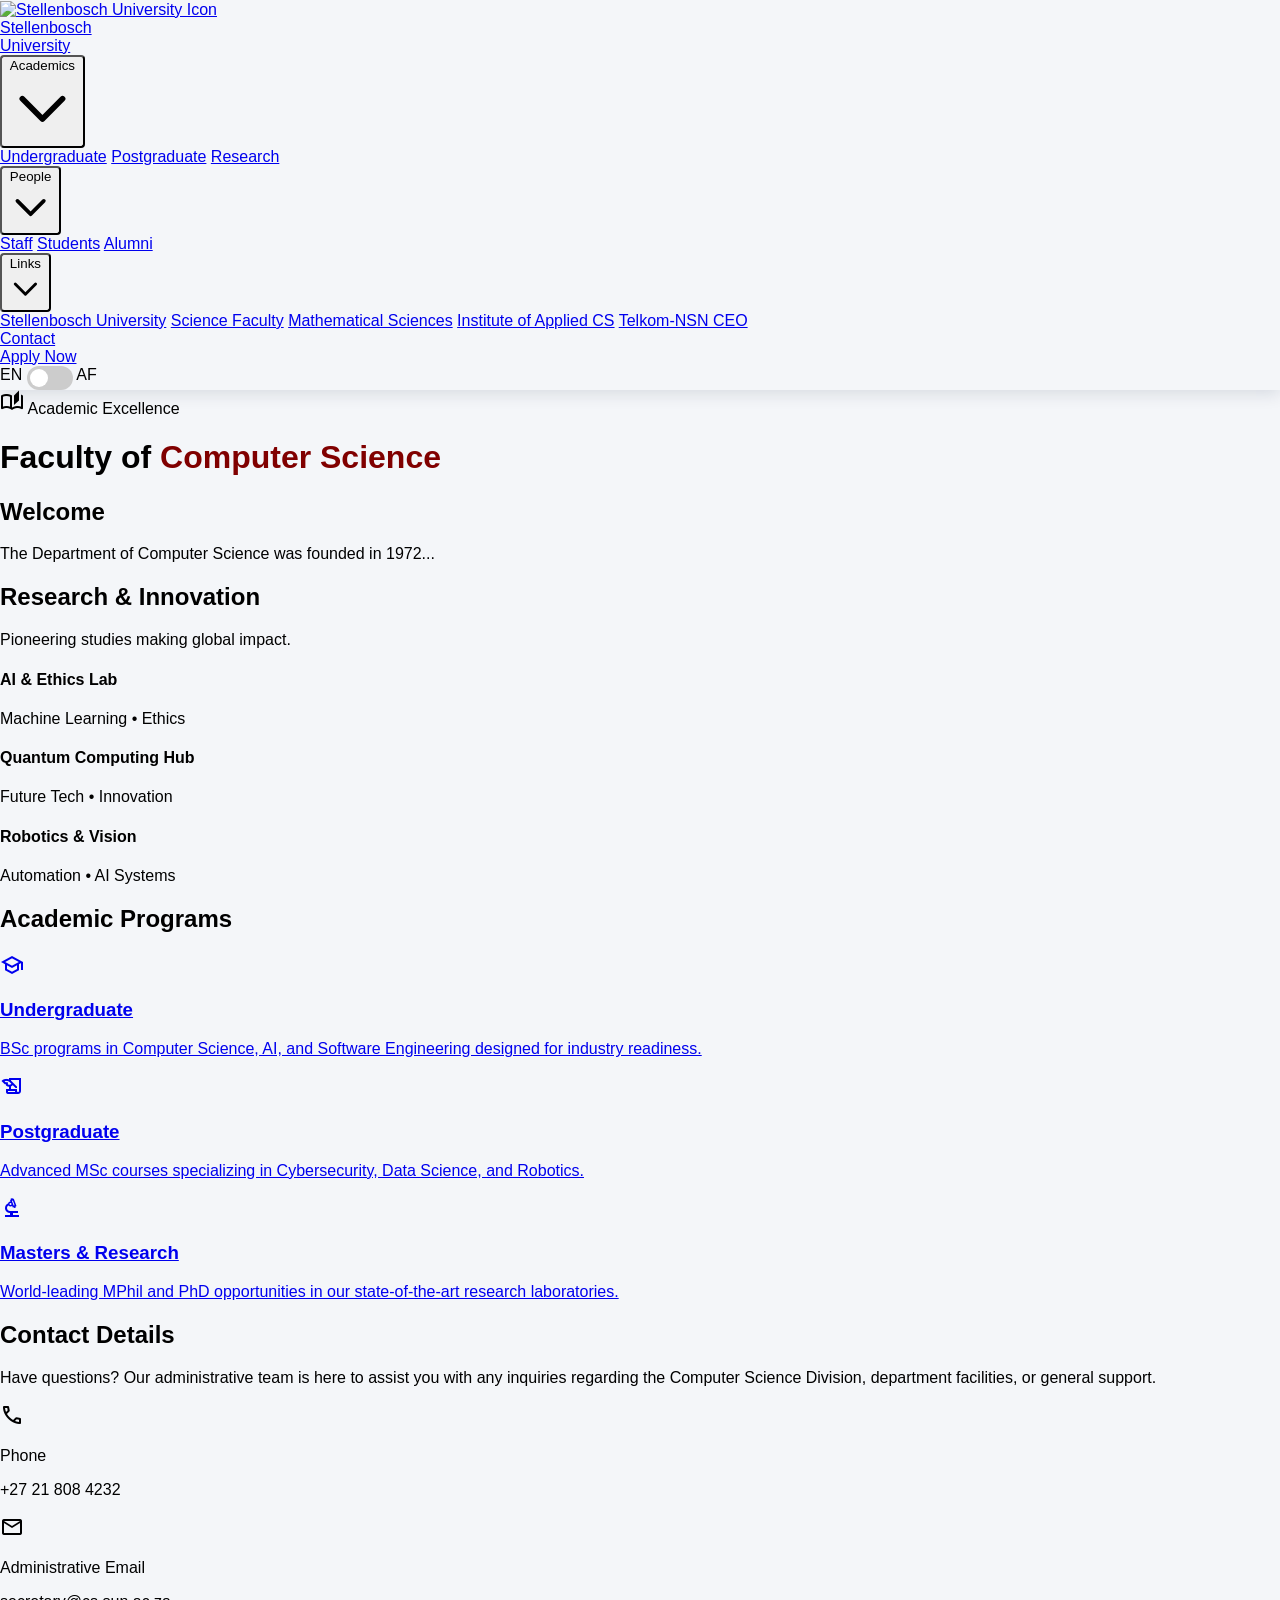
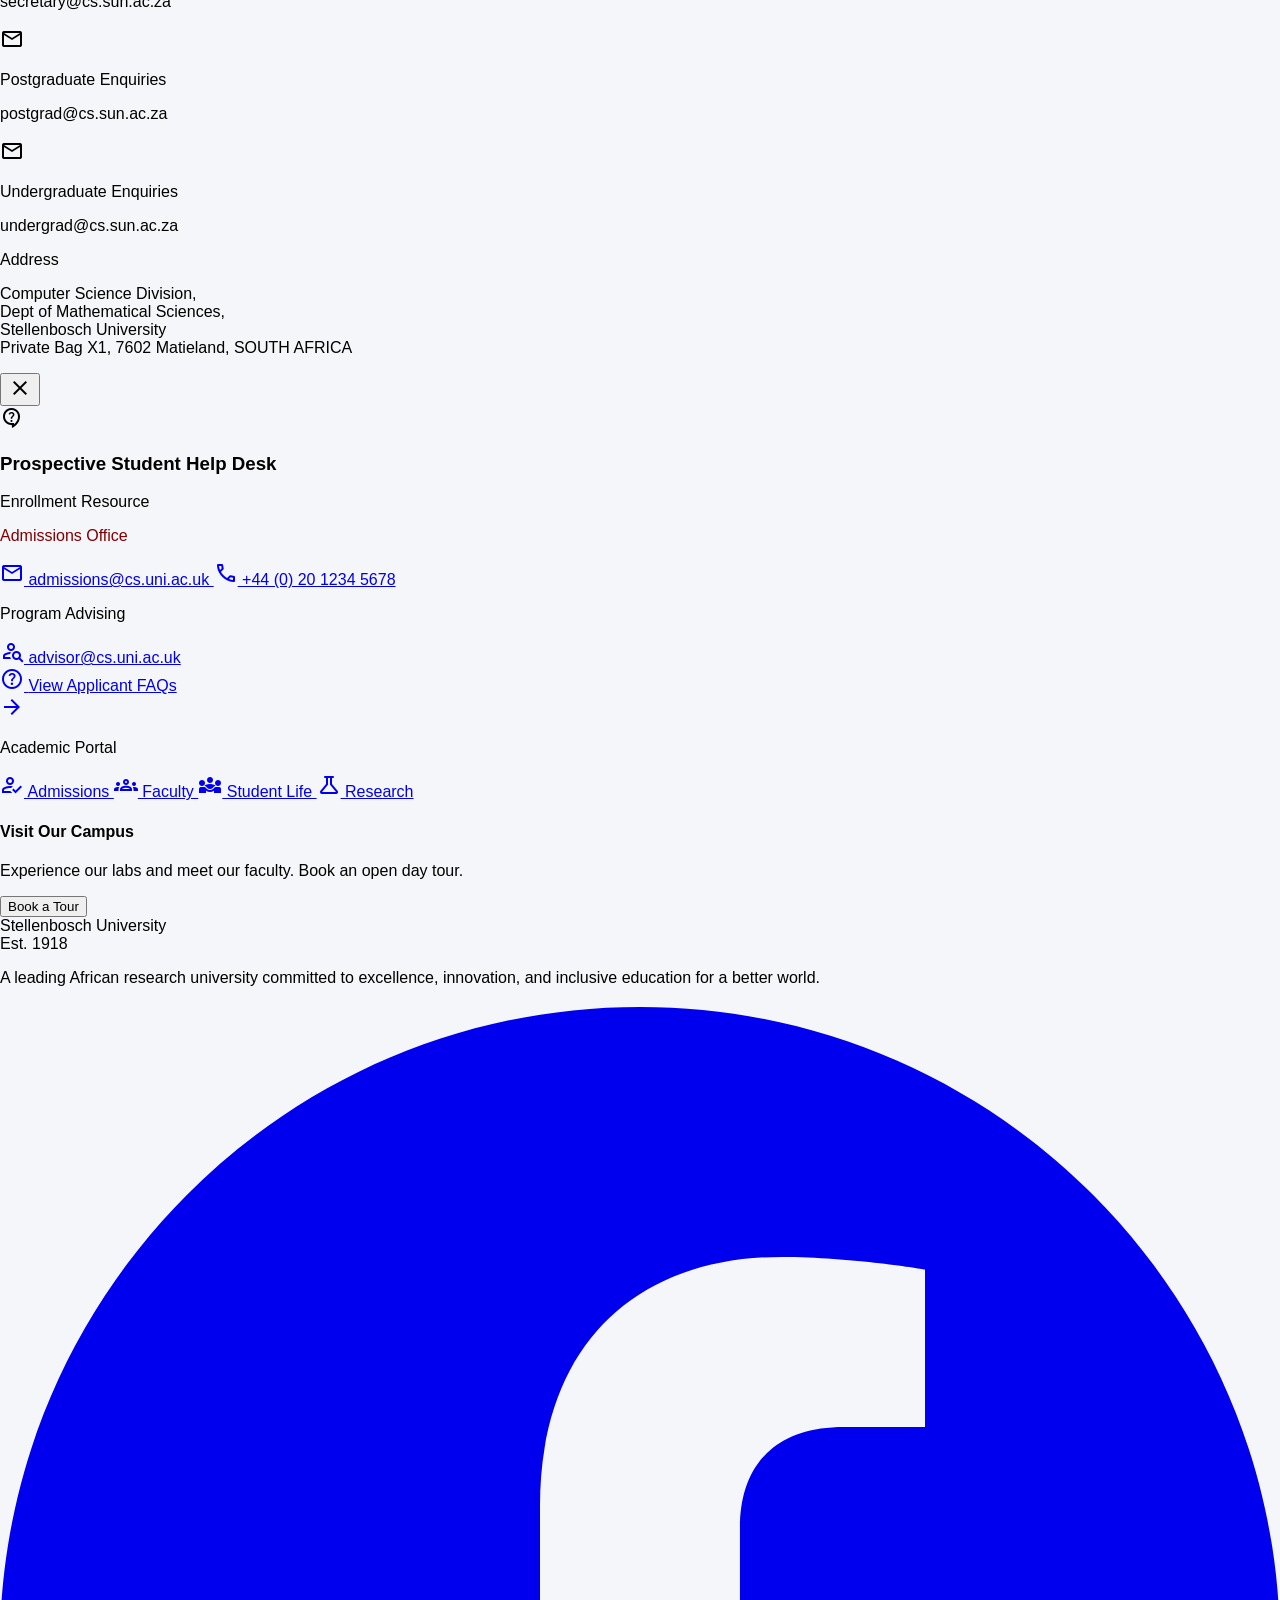
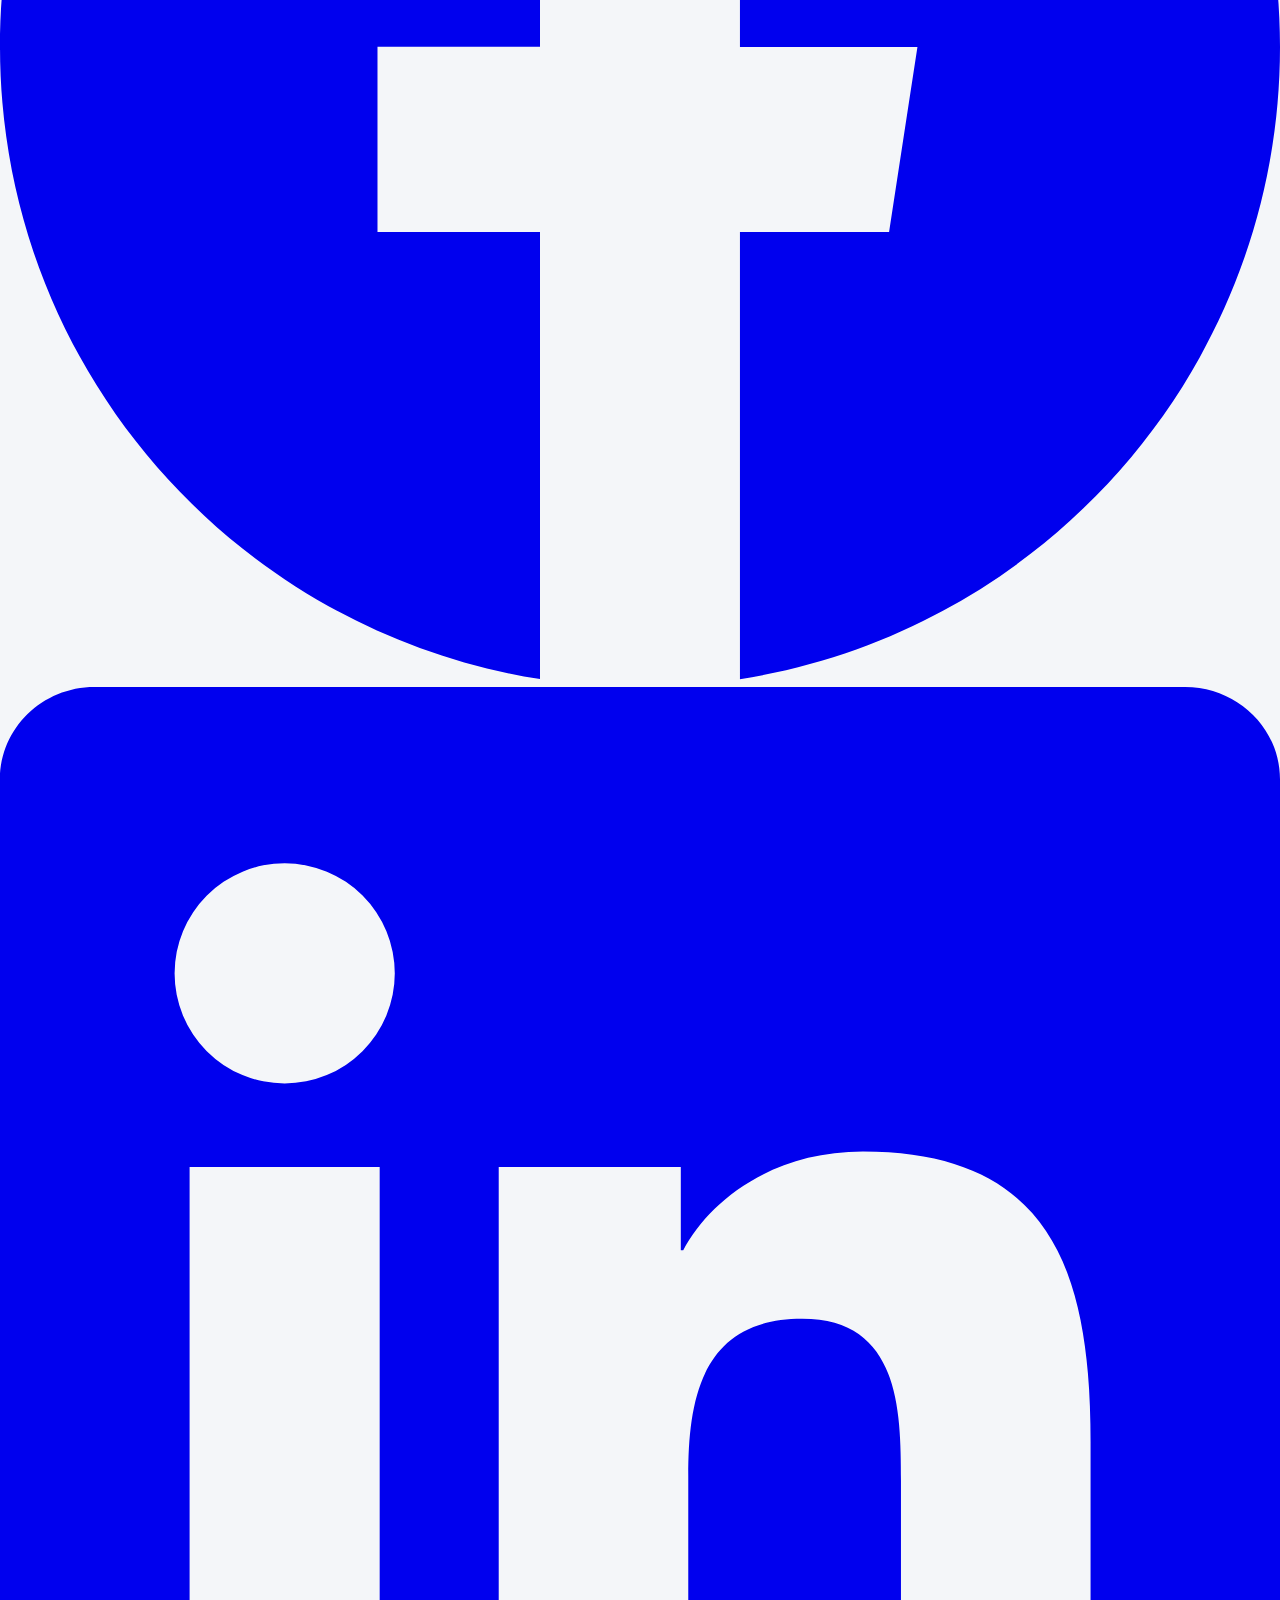
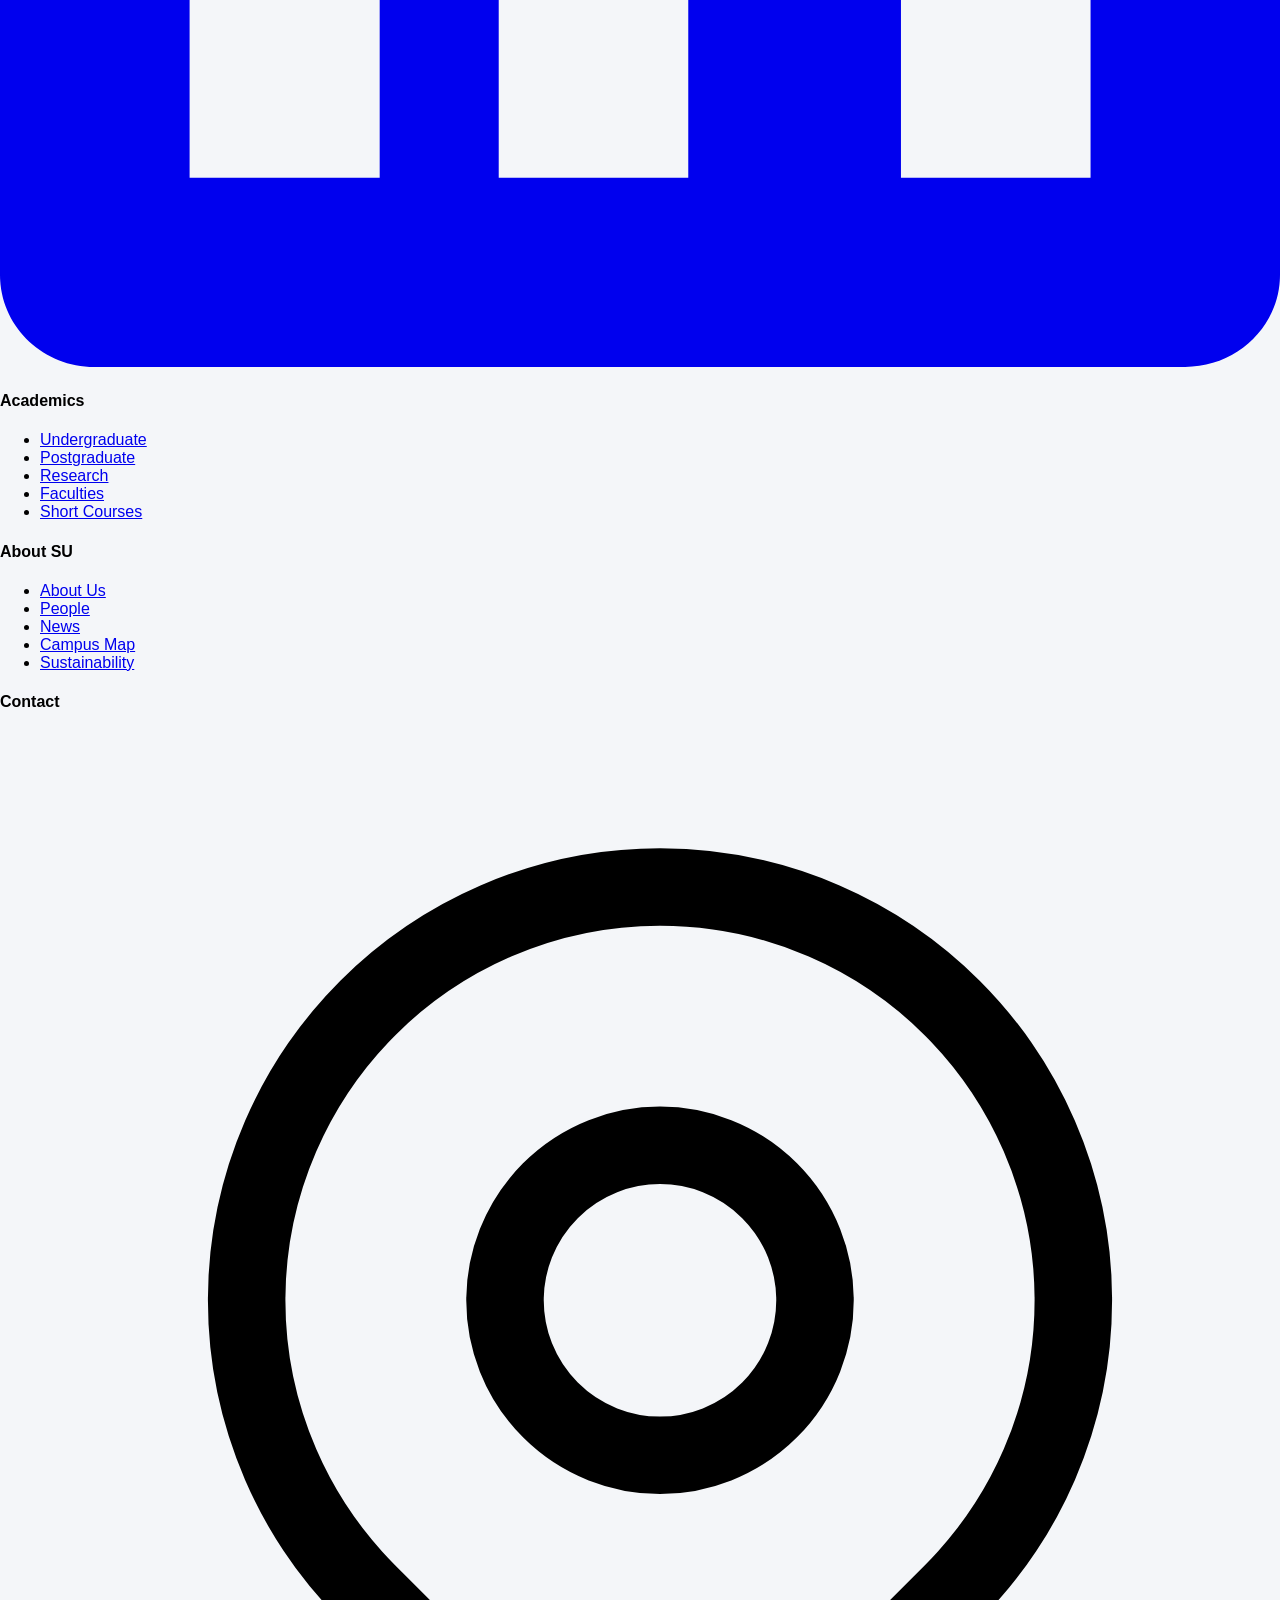
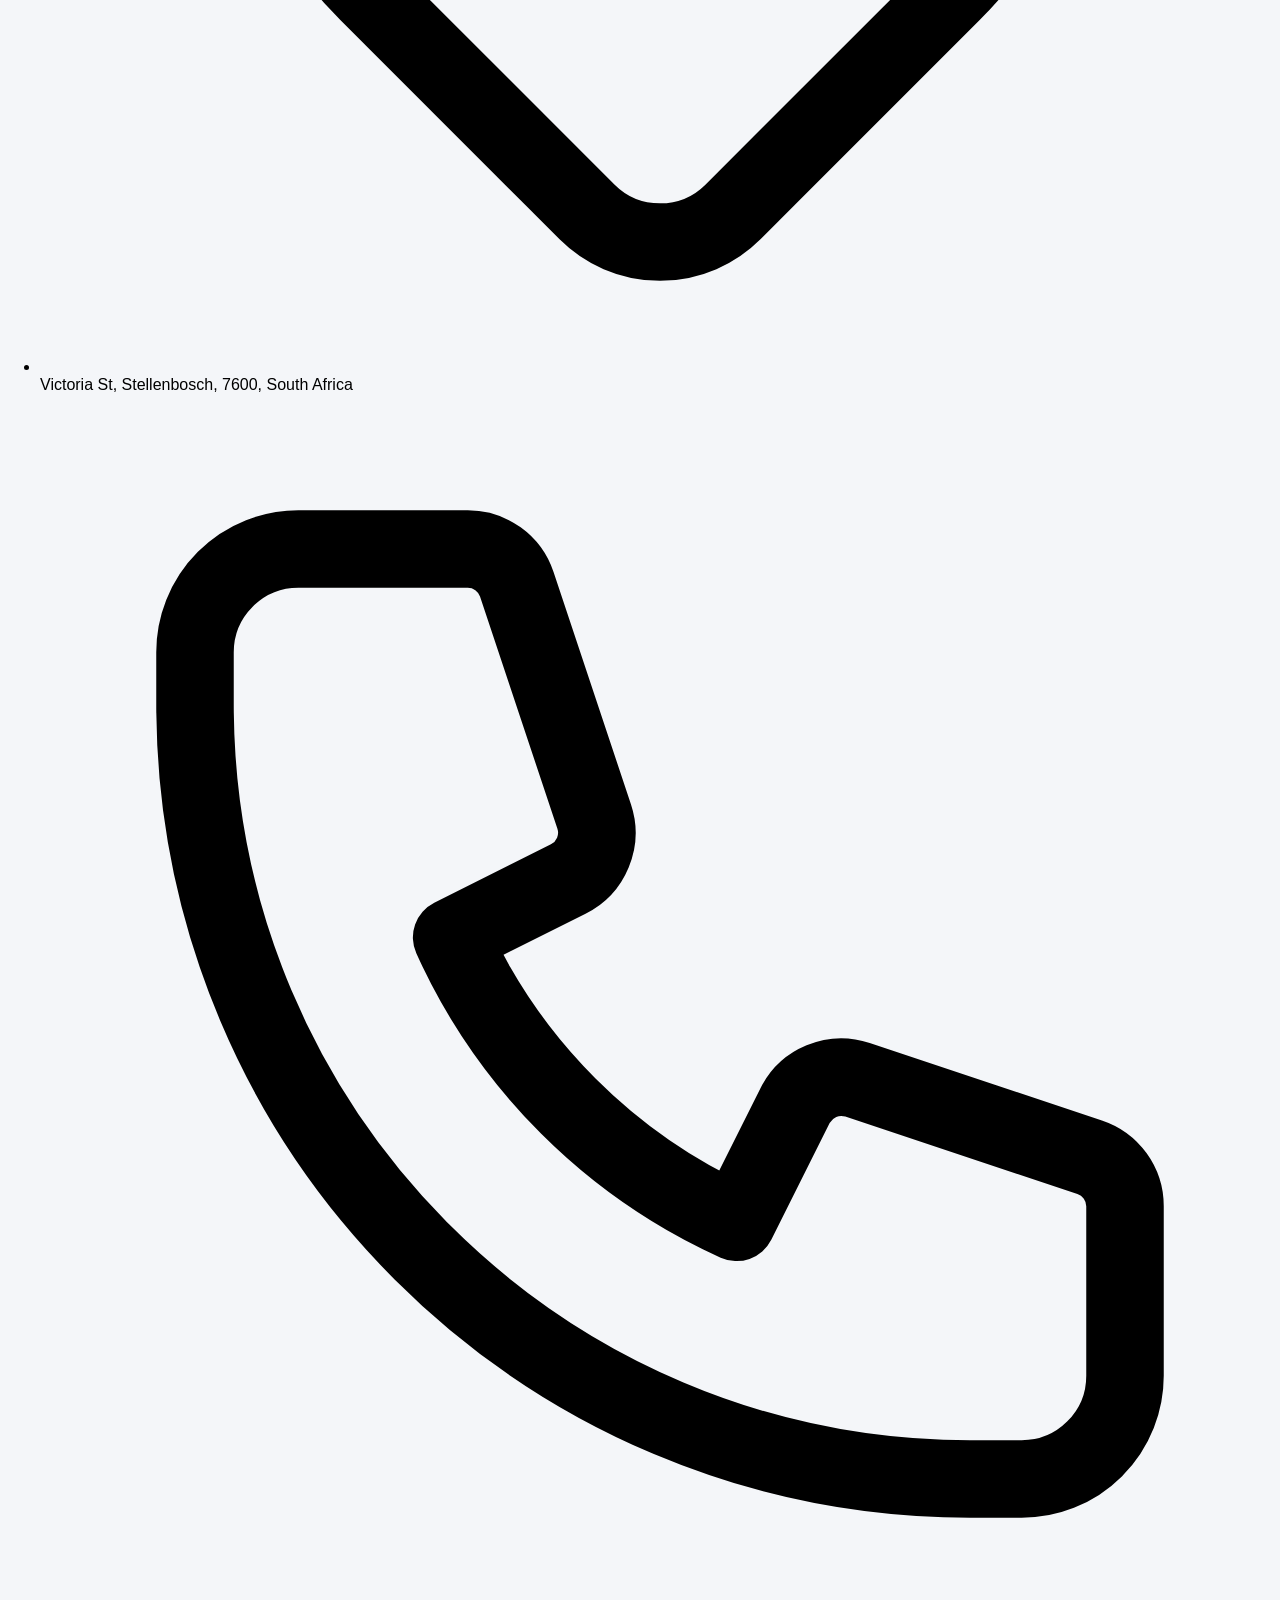
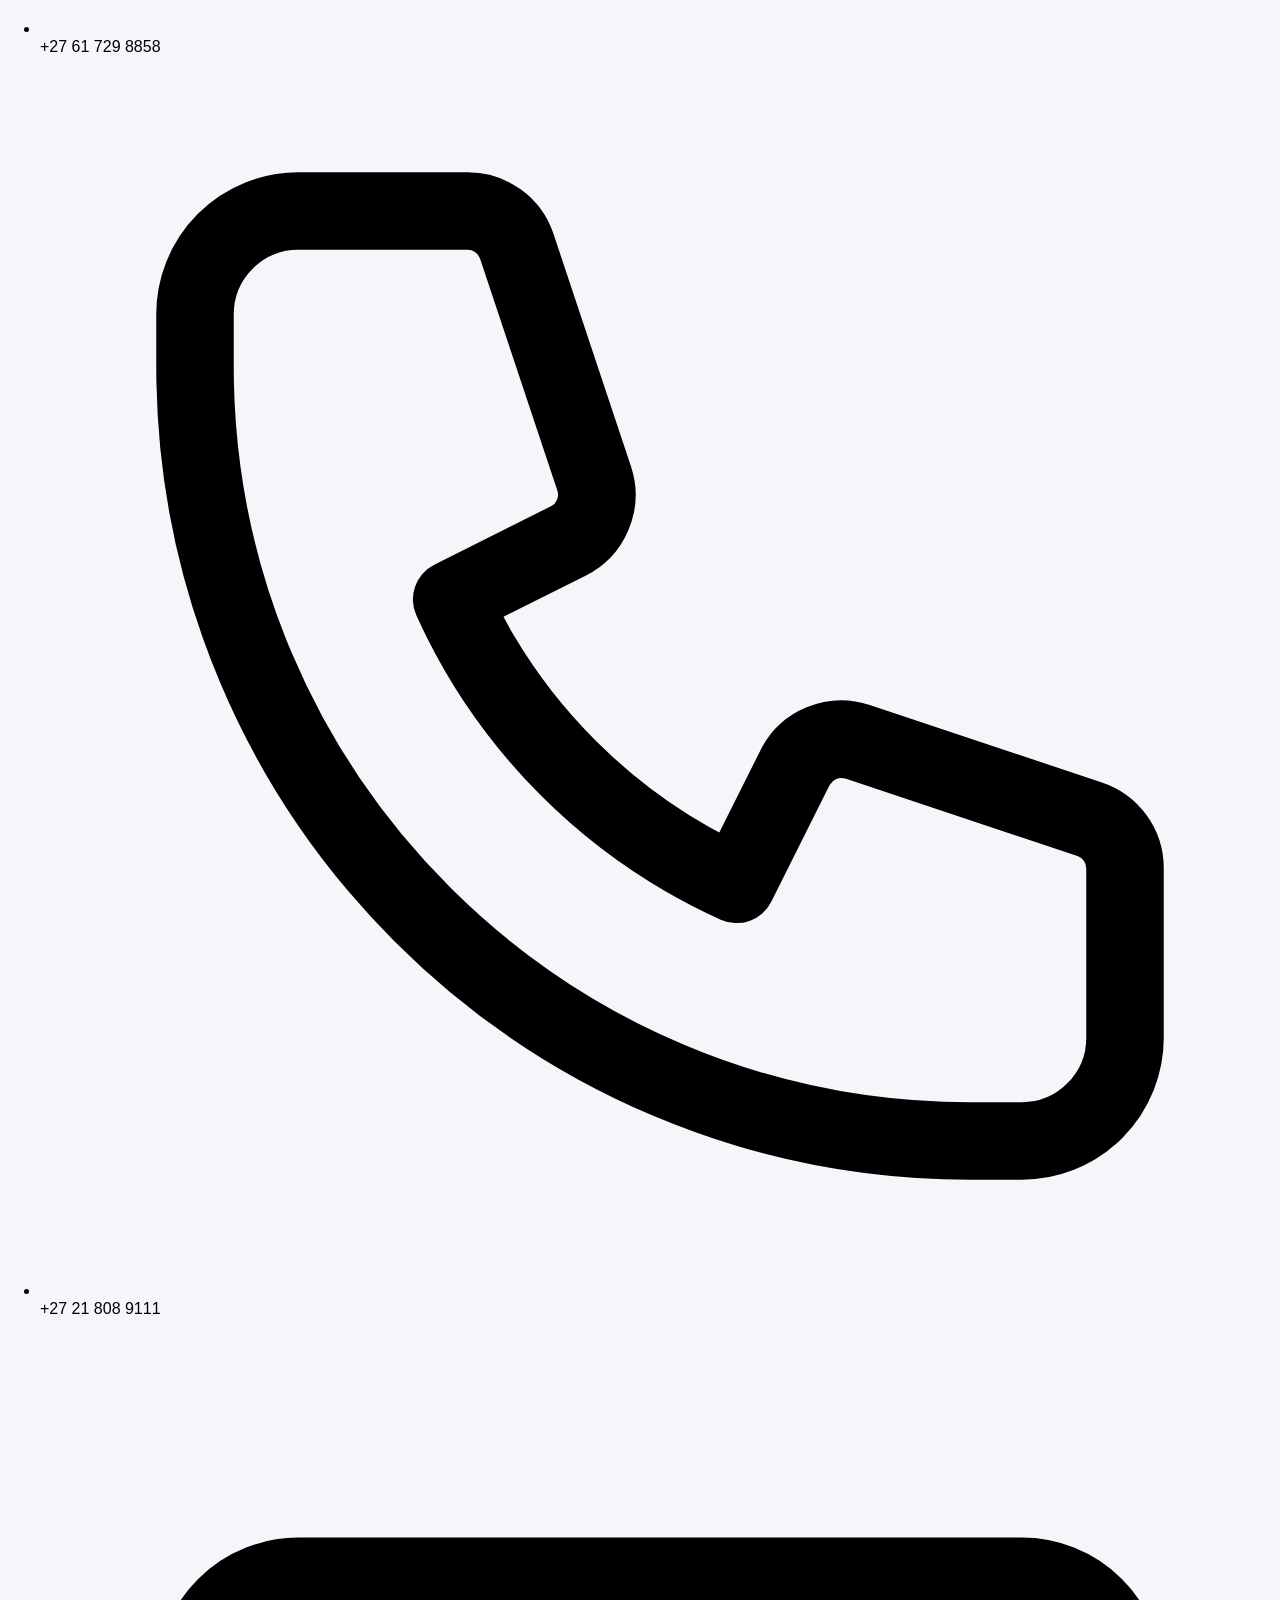
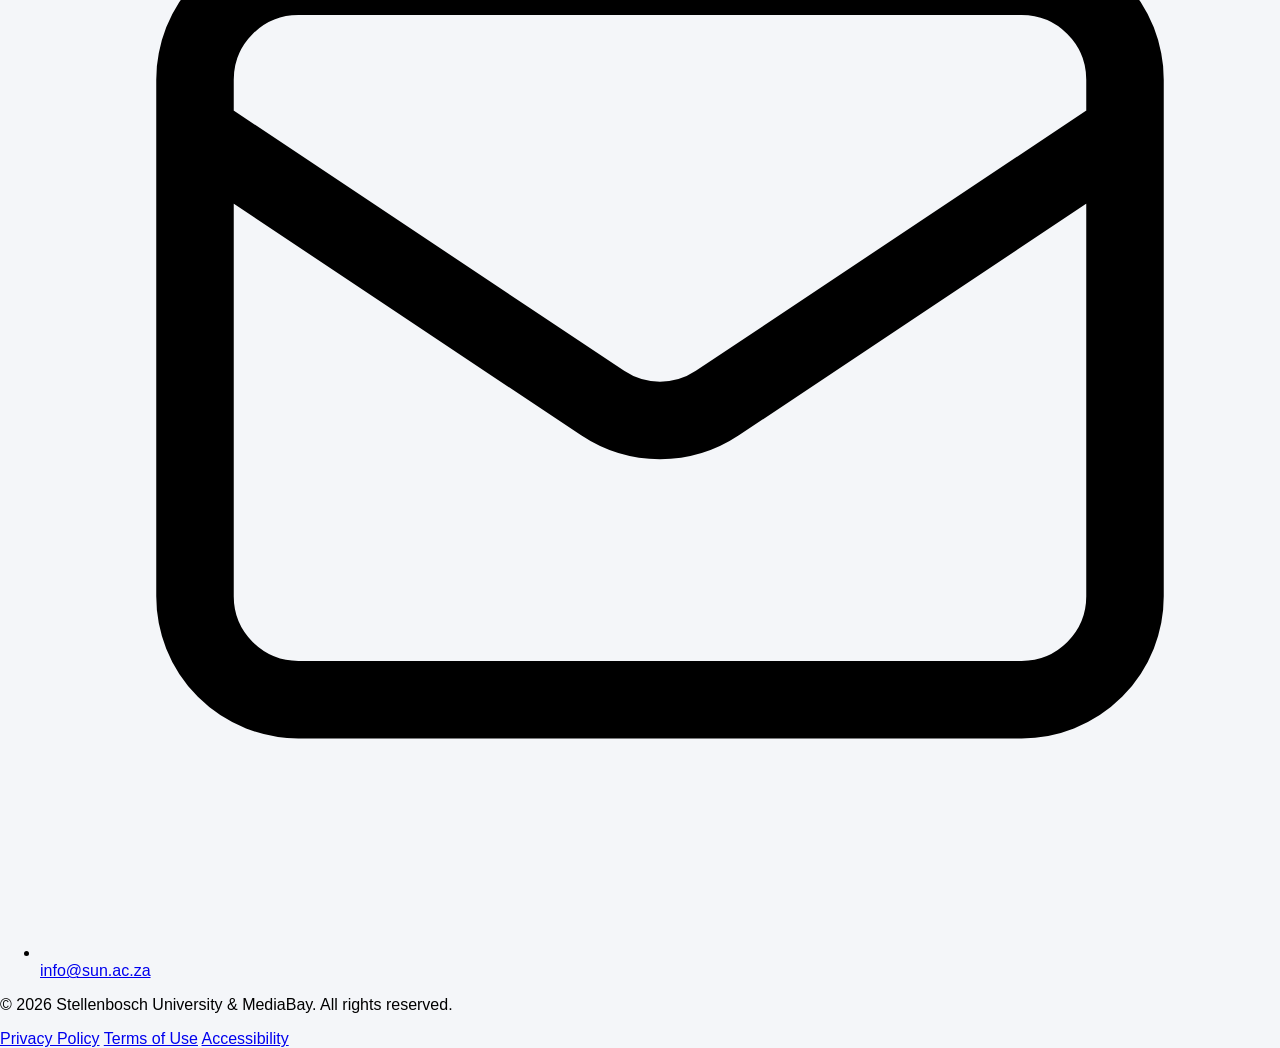
==== index.html @ e9745b9f "final" ====
<!DOCTYPE html>
<html class="light" lang="en"><head>
<meta charset="utf-8"/>
<meta content="width=device-width, initial-scale=1.0" name="viewport"/>
<title>School of Computer Science | Leading Innovation in Tech</title>
<script src="https://cdn.tailwindcss.com?plugins=forms,container-queries"></script>
<link href="https://fonts.googleapis.com/css2?family=Inter:wght@300;400;500;600;700;800&amp;display=swap" rel="stylesheet"/>
<link href="https://fonts.googleapis.com/css2?family=Material+Symbols+Outlined:wght,FILL@100..700,0..1&amp;display=swap" rel="stylesheet"/>
<script id="tailwind-config">
        tailwind.config = {
            darkMode: "class",
            theme: {
                extend: {
                    colors: {
                        primary: "#961e12",
                        "background-light": "#f8f6f6",
                        "background-dark": "#211211"
                    },
                    fontFamily: {
                        display: "Inter"
                    },
                    borderRadius: {
                        DEFAULT: "0.5rem",
                        lg: "1rem",
                        xl: "1.5rem",
                        full: "9999px"
                    }

                    
                }
            }
        };
    </script>

      <title>SU - Stellenbosch University Homepage</title>
    <link
      rel="icon"
      type="image/png"
      href="https://www.google.com/s2/favicons?domain=su.ac.za&sz=256"
    />
    <link
      rel="apple-touch-icon"
      href="https://www.google.com/s2/favicons?domain=su.ac.za&sz=256"
    />
   
    <meta name="author" content="Zeus Chokoe, Zaid, Imtiyaaz" />
    
    <link
      id="heading-font-link"
      href="https://fonts.googleapis.com/css2?family=Playfair+Display:wght@400;500;600;700;800&display=swap"
      rel="stylesheet"
    />
    <link
      id="body-font-link"
      href="https://fonts.googleapis.com/css2?family=Inter:wght@300;400;500;600;700&display=swap"
      rel="stylesheet"
    />
    <script src="js/homepage.js"></script>
    <script src="js/global.js"></script>
    <link rel="stylesheet" href="css/global.css" />
    <link rel="stylesheet" href="css/homepage.css" />




  </head>

<body class="bg-background-light  font-display text-slate-900  transition-colors duration-300">
<div class="relative flex min-h-screen flex-col overflow-x-hidden">
 <!-- Sticky Header -->
    <!-- Sticky Header -->
    <header class="sticky top-0 z-50 bg-[#420303] shadow-custom">


      <!-- Main nav -->
      <div class="max-w-7xl mx-auto px-4 sm:px-6 lg:px-8">
        <div class="flex items-center justify-between h-16">
          <!-- Logo -->
          <a href="homepage.html" class="flex items-center gap-3 flex-shrink-0">
            <div
              class="w-10 h-10 bg-secondary-400 rounded-small flex items-center justify-center"
            >
              <img
                src="https://www.google.com/s2/favicons?domain=su.ac.za&sz=256"
                alt="Stellenbosch University Icon"
                style="width: 24px; height: 24px; vertical-align: middle"
              />
            </div>
            <div class="hidden sm:block">
              <div
                class="font-heading text-neutral-50 text-lg sm:text-xl lg:text-2xl font-semibold leading-tight"
                data-key="brandNameShort"
              >
                Stellenbosch
              </div>
              <div
                class="text-secondary-300 text-xs font-medium tracking-widest uppercase"
                data-key="brandUniversity"
              >
                University
              </div>
            </div>
          </a>

          <!-- Nav links -->
          <nav class="hidden lg:flex items-center gap-1">
            <!-- Academics dropdown -->
            <div class="dropdown relative">
              <button
                class="nav-link-hover text-neutral-200 text-sm font-medium px-3 py-2 rounded-small hover:bg-primary-800 transition-colors flex items-center gap-1"
              >
                <span data-key="navAcademics">Academics</span>
                <svg
                  class="w-3.5 h-3.5 text-neutral-400"
                  fill="none"
                  stroke="currentColor"
                  viewBox="0 0 24 24"
                >
                  <path
                    stroke-linecap="round"
                    stroke-linejoin="round"
                    stroke-width="2"
                    d="M19 9l-7 7-7-7"
                  />
                </svg>
              </button>
              <div
                class="dropdown-menu hidden absolute top-full left-0 w-52 bg-white rounded-large shadow-custom-hover border border-neutral-200 py-1 z-50"
              >
                <a
                  href="undergraduate.html"
                  class="block px-4 py-2.5 text-sm text-neutral-700 hover:bg-primary-50 hover:text-primary-700 transition-colors"
                  data-key="navUndergraduate"
                  >Undergraduate</a
                >
                <a
                  href="postgraduate.html"
                  class="block px-4 py-2.5 text-sm text-neutral-700 hover:bg-primary-50 hover:text-primary-700 transition-colors"
                  data-key="navPostgraduate"
                  >Postgraduate</a
                >
                <a
                  href="research.html"
                  class="block px-4 py-2.5 text-sm text-neutral-700 hover:bg-primary-50 hover:text-primary-700 transition-colors"
                  data-key="navResearch"
                  >Research</a
                >
              </div>
            </div>
            
              <div class="dropdown relative">
              <button
                class="nav-link-hover text-neutral-200 text-sm font-medium px-3 py-2 rounded-small hover:bg-primary-800 transition-colors flex items-center gap-1"
              >
                <span data-key="navPeople">People</span>
                <svg
                  class="w-3.5 h-3.5 text-neutral-400"
                  fill="none"
                  stroke="currentColor"
                  viewBox="0 0 24 24"
                >
                  <path
                    stroke-linecap="round"
                    stroke-linejoin="round"
                    stroke-width="2"
                    d="M19 9l-7 7-7-7"
                  />
                </svg>
              </button>
              <div
                class="dropdown-menu hidden absolute top-full left-0 w-52 bg-white rounded-large shadow-custom-hover border border-neutral-200 py-1 z-50"
              >
                <a
                  href="staff-page.html"
                  class="block px-4 py-2.5 text-sm text-neutral-700 hover:bg-primary-50 hover:text-primary-700 transition-colors"
                  data-key="navStaff"
                  >Staff</a
                >
                <a
                href="student-page.html"
                class="block px-4 py-2.5 text-sm text-neutral-700 hover:bg-primary-50 hover:text-primary-700 transition-colors"
                data-key="navStudents"
                >Students</a
              >
                <a
                  href="alumni-page.html"
                  class="block px-4 py-2.5 text-sm text-neutral-700 hover:bg-primary-50 hover:text-primary-700 transition-colors"
                  data-key="navAlumni"
                  >Alumni</a
                >
              </div>
            </div>
            <div class="dropdown relative">
              <button
                class="nav-link-hover text-neutral-200 text-sm font-medium px-3 py-2 rounded-small hover:bg-primary-800 transition-colors flex items-center gap-1"
              >
                <span data-key="navLinks">Links</span>
                <svg
                  class="w-3.5 h-3.5 text-neutral-400"
                  fill="none"
                  stroke="currentColor"
                  viewBox="0 0 24 24"
                >
                  <path
                    stroke-linecap="round"
                    stroke-linejoin="round"
                    stroke-width="2"
                    d="M19 9l-7 7-7-7"
                  />
                </svg>
              </button>
              <div
                class="dropdown-menu hidden absolute top-full left-0 w-52 bg-white rounded-large shadow-custom-hover border border-neutral-200 py-1 z-50"
              >
                <a
                  href="https://www.su.ac.za/en"
                  class="block px-4 py-2.5 text-sm text-neutral-700 hover:bg-primary-50 hover:text-primary-700 transition-colors"
                  data-key="navStellenboschUniversity"
                  >Stellenbosch University</a
                >
                <a
                  href="https://www.su.ac.za/en/faculties/science"
                  class="block px-4 py-2.5 text-sm text-neutral-700 hover:bg-primary-50 hover:text-primary-700 transition-colors"
                  data-key="navScienceFaculty"
                  >Science Faculty</a
                >
                <a
                href="https://www.su.ac.za/en/apply/pg-studies/mathematical-sciences"
                class="block px-4 py-2.5 text-sm text-neutral-700 hover:bg-primary-50 hover:text-primary-700 transition-colors"
                data-key="navMathematicalSciences"
                >Mathematical Sciences</a
              >
                <a
                href="https://www.cs.sun.ac.za/iacs/"
                class="block px-4 py-2.5 text-sm text-neutral-700 hover:bg-primary-50 hover:text-primary-700 transition-colors"
                data-key="navInstituteOfAppliedCS"
                >Institute of Applied CS</a
              >
                <a
                href="https://group.telkom.co.za/governance/management-team.html"
                class="block px-4 py-2.5 text-sm text-neutral-700 hover:bg-primary-50 hover:text-primary-700 transition-colors"
                data-key="navTelkomNSNCEO"
                >Telkom-NSN CEO</a
              >
              </div>
            </div>
            <a
              href="contact-page.html"
              class="nav-link-hover text-neutral-200 text-sm font-medium px-3 py-2 rounded-small hover:bg-primary-800 transition-colors"
              data-key="navContact"
              >Contact</a
            >
            
          </nav>

          <!-- CTA Buttons -->
           
          <div class="hidden lg:flex items-center gap-2">
            <a
              href="undergraduate.html"
              class="bg-secondary-400 hover:bg-secondary-300 text-primary-900 text-sm font-semibold px-4 py-2 rounded-small transition-colors"
              data-key="ctaApplyNow"
              >Apply Now</a
            >

          </div>
          <div class="flex items-center gap-2 text-white text-sm font-semibold">
            <span data-key="labelEn">EN</span>
          
            <label class="switch">
              <input type="checkbox" id="languageToggle">
              <span class="slider round"></span>
            </label>
          
            <span data-key="labelAf">AF</span>
          </div>
          
        </div>
      </div>
    </header>
<main class="flex-grow">
<div class="min-h-[calc(100vh-80px)]">
<div class="max-w-7xl mx-auto px-6 md:px-16 lg:px-24 py-12 lg:py-24">
<div class="grid grid-cols-1 lg:grid-cols-2 gap-16 items-start">

  <!-- LEFT SIDE (Faculty Content) -->
  <div class="space-y-8 max-w-3xl">

    <div class="inline-flex items-center gap-2 bg-primary/10 text-primary px-4 py-1.5 rounded-full text-xs font-bold uppercase tracking-wider">
      <span class="material-symbols-outlined text-sm">auto_stories</span> Academic Excellence
    </div>

    <h1 class="text-5xl md:text-7xl font-black leading-[1.1] tracking-tight">
      Faculty of <span style="color: #800000;">Computer Science</span>
    </h1>

    <h2 class="text-3xl md:text-4xl font-bold">Welcome</h2>

    <p class="text-lg md:text-xl text-slate-600 leading-relaxed">
      The Department of Computer Science was founded in 1972...
    </p>

  </div>

  <!-- RIGHT SIDE (Research Slider) -->
  <div>
    <div class="flex items-end justify-between mb-6">
      <div>
        <h2 class="text-2xl font-black">Research & Innovation</h2>
        <p class="text-slate-500 text-sm">Pioneering studies making global impact.</p>
      </div>
    </div>

    <!-- Horizontal Scroll Container -->
    <div class="relative">
      <div id="researchSlider"
           class="flex gap-6 overflow-x-auto scroll-smooth snap-x snap-mandatory pb-4">

        <!-- Card 1 -->
        <div class="min-w-[280px] snap-start bg-white p-6 rounded-2xl border border-slate-100 shadow-sm">
          <div class="aspect-video bg-slate-300 rounded-xl mb-4"></div>
          <h4 class="font-bold text-lg">AI & Ethics Lab</h4>
          <p class="text-slate-500 text-sm">Machine Learning • Ethics</p>
        </div>

        <!-- Card 2 -->
        <div class="min-w-[280px] snap-start bg-white p-6 rounded-2xl border border-slate-100 shadow-sm">
          <div class="aspect-video bg-slate-400 rounded-xl mb-4"></div>
          <h4 class="font-bold text-lg">Quantum Computing Hub</h4>
          <p class="text-slate-500 text-sm">Future Tech • Innovation</p>
        </div>

        <!-- Card 3 -->
        <div class="min-w-[280px] snap-start bg-white p-6 rounded-2xl border border-slate-100 shadow-sm">
          <div class="aspect-video bg-slate-200 rounded-xl mb-4"></div>
          <h4 class="font-bold text-lg">Robotics & Vision</h4>
          <p class="text-slate-500 text-sm">Automation • AI Systems</p>
        </div>

      </div>
    </div>
  </div>

</div>
<div class="mt-20">
<h2 class="text-2xl font-bold mb-8">Academic Programs</h2>
<a href="undergraduate.html">
<div class="grid grid-cols-1 md:grid-cols-2 lg:grid-cols-3 gap-10"><div class="bg-white p-10 rounded-2xl border border-slate-100 dark:border-slate-800 hover:border-primary/50 transition-all group">
<span class="material-symbols-outlined text-primary text-4xl mb-4 group-hover:scale-110 transition-transform">school</span>
<h3 class="text-xl font-bold mb-2">Undergraduate</h3>
<p class="text-slate-500  text-sm">BSc programs in Computer Science, AI, and Software Engineering designed for industry readiness.</p>
</div>
</a>
<a href="postgraduate.html">
  <div class="bg-white  p-10 rounded-2xl border border-slate-100 dark:border-slate-800 hover:border-primary/50 transition-all group cursor-pointer">
    <span class="material-symbols-outlined text-primary text-4xl mb-4 group-hover:scale-110 transition-transform">history_edu</span>
    <h3 class="text-xl font-bold mb-2">Postgraduate</h3>
    <p class="text-slate-500  text-sm">Advanced MSc courses specializing in Cybersecurity, Data Science, and Robotics.</p>
  </div>
</a>

<a href="postgraduate.html#honours"><div class="bg-white  p-10 rounded-2xl border border-slate-100 dark:border-slate-800 hover:border-primary/50 transition-all group">
<span class="material-symbols-outlined text-primary text-4xl mb-4 group-hover:scale-110 transition-transform">biotech</span>
<h3 class="text-xl font-bold mb-2">Masters &amp; Research</h3>
<p class="text-slate-500  text-sm">World-leading MPhil and PhD opportunities in our state-of-the-art research laboratories.</p>
</div>
</a>
</div>
</div>
<div id = "contact" class="mt-24 bg-white rounded-3xl p-10 md:p-12 border border-slate-100 dark:border-slate-800 shadow-sm">
  <div class="flex flex-col md:flex-row gap-12">
    <div class="flex-1 space-y-4">
      <h2 class="text-3xl font-black">Contact Details</h2>
      <p class="text-slate-500 ">
        Have questions? Our administrative team is here to assist you with any inquiries regarding the Computer Science Division, department facilities, or general support.
      </p>
      </div>
      <div class="grid grid-cols-1 sm:grid-cols-2 gap-6 pt-4">

        <!-- Phone -->
        <div class="flex items-center gap-4">
          <div class="size-10 rounded-full bg-primary/10 flex items-center justify-center text-primary">
            <span class="material-symbols-outlined text-xl">call</span>
          </div>
          <div>
            <p class="text-xs font-bold text-slate-400 uppercase">Phone</p>
            <p class="text-sm font-semibold">+27 21 808 4232</p>
          </div>
        </div>

        <!-- Administrative Email -->
        <div class="flex items-center gap-4">
          <div class="size-10 rounded-full bg-primary/10 flex items-center justify-center text-primary">
            <span class="material-symbols-outlined text-xl">mail</span>
          </div>
          <div>
            <p class="text-xs font-bold text-slate-400 uppercase">Administrative Email</p>
            <p class="text-sm font-semibold">secretary@cs.sun.ac.za</p>
          </div>
        </div>

        <!-- Postgraduate Email -->
        <div class="flex items-center gap-4">
          <div class="size-10 rounded-full bg-primary/10 flex items-center justify-center text-primary">
            <span class="material-symbols-outlined text-xl">mail</span>
          </div>
          <div>
            <p class="text-xs font-bold text-slate-400 uppercase">Postgraduate Enquiries</p>
            <p class="text-sm font-semibold">postgrad@cs.sun.ac.za</p>
          </div>
        </div>

        <!-- Undergraduate Email -->
        <div class="flex items-center gap-4">
          <div class="size-10 rounded-full bg-primary/10 flex items-center justify-center text-primary">
            <span class="material-symbols-outlined text-xl">mail</span>
          </div>
          <div>
            <p class="text-xs font-bold text-slate-400 uppercase">Undergraduate Enquiries</p>
            <p class="text-sm font-semibold">undergrad@cs.sun.ac.za</p>
          </div>
        </div>

      </div>
      
      <!-- Address -->
      <div class="pt-6">
        <p class="text-xs font-bold text-slate-400 uppercase">Address</p>
        <p class="text-sm font-semibold">
          Computer Science Division,<br>
          Dept of Mathematical Sciences,<br>
          Stellenbosch University<br>
          Private Bag X1, 7602 Matieland, SOUTH AFRICA
        </p>
      </div>

    </div>
  </div>
</div>

</div>
<div id="drawerOverlay"
     class="fixed inset-0 bg-black/50 opacity-0 pointer-events-none transition-opacity duration-300 z-40"></div>

<aside id="rightDrawer"
  class="fixed top-0 right-0 h-full w-80 bg-white  shadow-2xl
         transform translate-x-full transition-transform duration-300 z-50
         overflow-y-auto p-8 flex flex-col gap-10">

         <div class="flex justify-end mb-4">
  <button id="closeDrawer"
    class="p-2 rounded hover:bg-slate-200 dark:hover:bg-slate-700">
    <span class="material-symbols-outlined">close</span>
  </button>
</div>

<div class="space-y-6">
<div class="flex items-center gap-4">
<div class="size-14 rounded-full bg-primary/10 flex items-center justify-center text-primary">
<span class="material-symbols-outlined text-3xl">contact_support</span>
</div>
<div>
<h3 class="font-bold text-lg leading-tight">Prospective Student Help Desk</h3>
<p class="text-xs text-slate-500 mt-1 uppercase font-bold tracking-wider">Enrollment Resource</p>
</div>
</div>
<div class="space-y-4">
<div class="p-4 rounded-xl bg-slate-50  border border-slate-100 dark:border-slate-700">
<p class="text-[10px] font-black uppercase tracking-widest mb-2" style="color: #800000;">
  Admissions Office
</p><div class="space-y-2">
<a class="flex items-center gap-3 text-sm font-medium hover:text-primary transition-colors" href="mailto:admissions@cs.uni.ac.uk">
<span class="material-symbols-outlined text-lg text-slate-400">mail</span>
                                        admissions@cs.uni.ac.uk
                                    </a>
<a class="flex items-center gap-3 text-sm font-medium hover:text-primary transition-colors" href="tel:+442012345678">
<span class="material-symbols-outlined text-lg text-slate-400">call</span>
                                        +44 (0) 20 1234 5678
                                    </a>
</div>
</div>
<div class="p-4 rounded-xl bg-slate-50  border border-slate-100 dark:border-slate-700">
<p class="text-[10px] font-black text-primary uppercase tracking-widest mb-2">Program Advising</p>
<a class="flex items-center gap-3 text-sm font-medium hover:text-primary transition-colors" href="mailto:advisor@cs.uni.ac.uk">
<span class="material-symbols-outlined text-lg text-slate-400">person_search</span>
                                    advisor@cs.uni.ac.uk
                                </a>
</div>
<a class="flex items-center justify-between p-4 rounded-xl bg-primary/5 hover:bg-primary/10 border border-primary/10 transition-all group" href="#">
<div class="flex items-center gap-3">
<span class="material-symbols-outlined text-primary">help</span>
<span class="text-sm font-bold">View Applicant FAQs</span>
</div>
<span class="material-symbols-outlined text-primary text-sm group-hover:translate-x-1 transition-transform">arrow_forward</span>
</a>
</div>
</div>
<nav class="flex flex-col gap-2">
<p class="text-xs font-bold text-slate-400 uppercase tracking-widest mb-2 px-3">Academic Portal</p>
<a class="flex items-center gap-4 px-4 py-3 rounded-xl bg-primary text-white font-bold transition-all" href="#">
<span class="material-symbols-outlined">how_to_reg</span> Admissions
                        </a>
<a class="flex items-center gap-4 px-4 py-3 rounded-xl hover:bg-slate-100 dark:hover:bg-slate-800 font-medium transition-all" href="#">
<span class="material-symbols-outlined text-slate-400">groups</span> Faculty
                        </a>
<a class="flex items-center gap-4 px-4 py-3 rounded-xl hover:bg-slate-100 dark:hover:bg-slate-800 font-medium transition-all" href="#">
<span class="material-symbols-outlined text-slate-400">diversity_3</span> Student Life
                        </a>
<a class="flex items-center gap-4 px-4 py-3 rounded-xl hover:bg-slate-100 dark:hover:bg-slate-800 font-medium transition-all" href="#">
<span class="material-symbols-outlined text-slate-400">science</span> Research
                        </a>
</nav>
<div class="mt-auto bg-slate-50  p-6 rounded-2xl space-y-4">
<h4 class="font-bold">Visit Our Campus</h4>
<p class="text-sm text-slate-500">Experience our labs and meet our faculty. Book an open day tour.</p>
<button class="w-full bg-yellow-400 hover:bg-yellow-500  text-white py-3 rounded-lg font-bold text-sm">Book a Tour</button>
</div>
</aside>
</div>
</main>
                <div
                  class="font-heading text-neutral-50 text-base font-semibold leading-tight"
                >
                  Stellenbosch University
                </div>
              <div class="!text-black text-xs tracking-widest uppercase">
  Est. 1918
</div>
              </div>
            </div>
            <p class="text-neutral-400 text-sm leading-relaxed mb-5 max-w-xs">
              A leading African research university committed to excellence,
              innovation, and inclusive education for a better world.
            </p>
            <div class="flex gap-3">
              <a
                target="_blank"
                href="https://www.facebook.com/stellenboschuniversity"
                class="w-8 h-8 bg-primary-800 rounded-small flex items-center justify-center hover:bg-primary-700 transition-colors"
              >
                <svg
                  class="w-4 h-4 text-neutral-300"
                  fill="currentColor"
                  viewBox="0 0 24 24"
                >
                  <path
                    d="M24 12.073c0-6.627-5.373-12-12-12s-12 5.373-12 12c0 5.99 4.388 10.954 10.125 11.854v-8.385H7.078v-3.47h3.047V9.43c0-3.007 1.792-4.669 4.533-4.669 1.312 0 2.686.235 2.686.235v2.953H15.83c-1.491 0-1.956.925-1.956 1.874v2.25h3.328l-.532 3.47h-2.796v8.385C19.612 23.027 24 18.062 24 12.073z"
                  />
                </svg>
              </a>
              <a
                target="_blank"
                href="https://www.linkedin.com/school/stellenbosch-university/"
                class="w-8 h-8 bg-primary-800 rounded-small flex items-center justify-center hover:bg-primary-700 transition-colors"
              >
                <svg
                  class="w-4 h-4 text-neutral-300"
                  fill="currentColor"
                  viewBox="0 0 24 24"
                >
                  <path
                    d="M20.447 20.452h-3.554v-5.569c0-1.328-.027-3.037-1.852-3.037-1.853 0-2.136 1.445-2.136 2.939v5.667H9.351V9h3.414v1.561h.046c.477-.9 1.637-1.85 3.37-1.85 3.601 0 4.267 2.37 4.267 5.455v6.286zM5.337 7.433a2.062 2.062 0 01-2.063-2.065 2.064 2.064 0 112.063 2.065zm1.782 13.019H3.555V9h3.564v11.452zM22.225 0H1.771C.792 0 0 .774 0 1.729v20.542C0 23.227.792 24 1.771 24h20.451C23.2 24 24 23.227 24 22.271V1.729C24 .774 23.2 0 22.222 0h.003z"
                  />
                </svg>
              </a>
              
            </div>
          </div>

          <!-- Links -->
          <div>
            <h4
              class="font-heading text-neutral-200 text-sm font-semibold mb-4 uppercase tracking-wide"
            >
              Academics
            </h4>
            <ul class="space-y-2.5">
              <li>
                <a
                  href="undergraduate.html"
                  class="text-neutral-400 text-sm hover:text-secondary-300 transition-colors"
                  >Undergraduate</a
                >
              </li>
              <li>
                <a
                  href="postgraduate.html"
                  class="text-neutral-400 text-sm hover:text-secondary-300 transition-colors"
                  >Postgraduate</a
                >
              </li>
              <li>
                <a
                  href="research.html"
                  class="text-neutral-400 text-sm hover:text-secondary-300 transition-colors"
                  >Research</a
                >
              </li>
              <li>
                <a
                  href="faculties.html"
                  class="text-neutral-400 text-sm hover:text-secondary-300 transition-colors"
                  >Faculties</a
                >
              </li>
              <li>
                <a
                  href="short-courses.html"
                  class="text-neutral-400 text-sm hover:text-secondary-300 transition-colors"
                  >Short Courses</a
                >
              </li>
            </ul>
          </div>
          <div>
            <h4
              class="font-heading text-neutral-200 text-sm font-semibold mb-4 uppercase tracking-wide"
            >
              About SU
            </h4>
            <ul class="space-y-2.5">
              <li>
                <a
                  href="about-page.html"
                  class="text-neutral-400 text-sm hover:text-secondary-300 transition-colors"
                  >About Us</a
                >
              </li>
              <li>
                <a
                  href="people.html"
                  class="text-neutral-400 text-sm hover:text-secondary-300 transition-colors"
                  >People</a
                >
              </li>
              <li>
                <a
                  href="news.html"
                  class="text-neutral-400 text-sm hover:text-secondary-300 transition-colors"
                  >News</a
                >
              </li>
              <li>
                <a
                  target="_blank"
                  href="http://www.campusmap.sun.ac.za"
                  class="text-neutral-400 text-sm hover:text-secondary-300 transition-colors"
                  >Campus Map</a
                >
              </li>
              <li>
                <a
                  href="sustainability.html"
                  class="text-neutral-400 text-sm hover:text-secondary-300 transition-colors"
                  >Sustainability</a
                >
              </li>
            </ul>
          </div>
          <div>
            <h4
              class="font-heading text-neutral-200 text-sm font-semibold mb-4 uppercase tracking-wide"
            >
              Contact
            </h4>
            <ul class="space-y-2.5">
              <li class="flex items-start gap-2">
                <svg
                  class="w-4 h-4 text-neutral-500 mt-0.5 flex-shrink-0"
                  fill="none"
                  stroke="currentColor"
                  viewBox="0 0 24 24"
                >
                  <path
                    stroke-linecap="round"
                    stroke-linejoin="round"
                    stroke-width="1.5"
                    d="M17.657 16.657L13.414 20.9a1.998 1.998 0 01-2.827 0l-4.244-4.243a8 8 0 1111.314 0z"
                  />
                  <path
                    stroke-linecap="round"
                    stroke-linejoin="round"
                    stroke-width="1.5"
                    d="M15 11a3 3 0 11-6 0 3 3 0 016 0z"
                  />
                </svg>
                <span
                  class="text-neutral-400 text-xs leading-relaxed"
                  href="https://maps.google.com/?cid=14646205923334500851&g_mp=Cidnb29nbGUubWFwcy5wbGFjZXMudjEuUGxhY2VzLlNlYXJjaFRleHQ"
                  >Victoria St, Stellenbosch, 7600, South Africa</span
                >
              </li>
              <li class="flex items-center gap-2">
                <svg
                  class="w-4 h-4 text-neutral-500 flex-shrink-0"
                  fill="none"
                  stroke="currentColor"
                  viewBox="0 0 24 24"
                >
                  <path
                    stroke-linecap="round"
                    stroke-linejoin="round"
                    stroke-width="1.5"
                    d="M3 5a2 2 0 012-2h3.28a1 1 0 01.948.684l1.498 4.493a1 1 0 01-.502 1.21l-2.257 1.13a11.042 11.042 0 005.516 5.516l1.13-2.257a1 1 0 011.21-.502l4.493 1.498a1 1 0 01.684.949V19a2 2 0 01-2 2h-1C9.716 21 3 14.284 3 6V5z"
                  />
                </svg>
                <span class="text-neutral-400 text-xs">+27 61 729 8858</span>
              </li>
              <li class="flex items-center gap-2">
                <svg
                  class="w-4 h-4 text-neutral-500 flex-shrink-0"
                  fill="none"
                  stroke="currentColor"
                  viewBox="0 0 24 24"
                >
                  <path
                    stroke-linecap="round"
                    stroke-linejoin="round"
                    stroke-width="1.5"
                    d="M3 5a2 2 0 012-2h3.28a1 1 0 01.948.684l1.498 4.493a1 1 0 01-.502 1.21l-2.257 1.13a11.042 11.042 0 005.516 5.516l1.13-2.257a1 1 0 011.21-.502l4.493 1.498a1 1 0 01.684.949V19a2 2 0 01-2 2h-1C9.716 21 3 14.284 3 6V5z"
                  />
                </svg>
                <span class="text-neutral-400 text-xs">+27 21 808 9111</span>
              </li>
              
              <li class="flex items-center gap-2">
                <svg
                  class="w-4 h-4 text-neutral-500 flex-shrink-0"
                  fill="none"
                  stroke="currentColor"
                  viewBox="0 0 24 24"
                >
                  <path
                    stroke-linecap="round"
                    stroke-linejoin="round"
                    stroke-width="1.5"
                    d="M3 8l7.89 5.26a2 2 0 002.22 0L21 8M5 19h14a2 2 0 002-2V7a2 2 0 00-2-2H5a2 2 0 00-2 2v10a2 2 0 002 2z"
                  />
                </svg>
                <a
                  href="mailto:info@sun.ac.za/webmail"
                  class="text-neutral-400 text-xs hover:text-secondary-300 transition-colors"
                  >info@sun.ac.za</a
                >
              </li>
    
            </ul>
          </div>
        </div>

        <!-- Footer bottom -->
        <div
          class="border-t border-neutral-800 pt-6 flex flex-col sm:flex-row items-center justify-between gap-3"
        >
          <p class="text-neutral-500 text-xs">
            © 2026 Stellenbosch University & MediaBay. All rights reserved.
          </p>
          <div class="flex gap-4">
            <a
              href="privacy-policy.html"
              class="text-neutral-500 text-xs hover:text-neutral-300 transition-colors"
              >Privacy Policy</a
            >
            <a
              href="terms-of-use.html"
              class="text-neutral-500 text-xs hover:text-neutral-300 transition-colors"
              >Terms of Use</a
            >
            <a
              href="accessibility.html"
              class="text-neutral-500 text-xs hover:text-neutral-300 transition-colors"
              >Accessibility</a
            >
          </div>
        </div>
      </div>
    </footer>
</div>



</body></html>
---- css/global.css ----
/* Consolidated global styles extracted from HTML files */

:root {
  --font-heading-name: 'Playfair Display';
  --font-body-name: 'Inter';
  --font-heading: 'Playfair Display', serif;
  --font-body: 'Inter', sans-serif;
  --letter-spacing-heading: -0.25px;
  --letter-spacing-body: 0px;
  --space-base: 1rem;
  --radius-small: 4px;
  --radius-large: 8px;
  --border-width: 1px;
  --shadow-color: 10 26 54;
  --shadow-offset-x: 0px;
  --shadow-offset-y: 4px;
  --shadow-blur: 16px;
  --shadow-spread: 0px;
  --shadow-opacity: 0.12;
  --shadow-custom: 0px 4px 16px 0px rgba(10, 26, 54, 0.12);
  --shadow-custom-hover: 0px 8px 28px 0px rgba(10, 26, 54, 0.2);
}

/* Utility / Navigation */
.dropdown:hover .dropdown-menu { display: block; }
.nav-link-hover:hover { color: #fbc352; }

/* Hero & Overlays */
.hero-overlay { background: linear-gradient(135deg, rgba(10, 26, 54, 0.82) 0%, rgba(30, 58, 110, 0.65) 60%, rgba(30, 58, 110, 0.3) 100%); }
.page-hero-overlay { background: linear-gradient(135deg, rgba(10, 26, 54, 0.90) 0%, rgba(30, 58, 110, 0.75) 60%, rgba(30, 58, 110, 0.4) 100%); }

/* Cards */
.card-hover:hover { transform: translateY(-3px); box-shadow: var(--shadow-custom-hover); }
.card-hover { transition: transform 0.2s ease, box-shadow 0.2s ease; }
.research-card:hover { transform: translateY(-4px); box-shadow: var(--shadow-custom-hover); }
.research-card { transition: transform 0.25s ease, box-shadow 0.25s ease; }

/* Tags & Staff */
.theme-tag { display: inline-flex; align-items: center; gap: 4px; }
.staff-card:hover { border-color: #5a7ab8; box-shadow: var(--shadow-custom-hover); }
.staff-card { transition: border-color 0.2s ease, box-shadow 0.2s ease; }
.filter-btn.active { background-color: #1e3a6e; color: #f8f9fa; border-color: #1e3a6e; }

/* Timeline */
.timeline-line::before {
  content: '';
  position: absolute;
  left: 19px;
  top: 32px;
  bottom: 0;
  width: 2px;
  background: #e9ecef;
}

/* Tabs */
.tab-active { border-bottom: 3px solid #fab52e; color: #0a1a36; font-weight: 600; }
.tab-inactive { border-bottom: 3px solid transparent; color: #6c757d; }
.tab-inactive:hover { color: #1e3a6e; border-bottom-color: #c5d0e6; }
.prog-tab-content { display: none; }
.prog-tab-content.active { display: block; }

/* Sticky / Sidebars */
.sticky-sidebar { position: sticky; top: 80px; }

/* Supervisor / Module Cards */
.supervisor-card:hover { border-color: #5a7ab8; box-shadow: var(--shadow-custom-hover); }
.supervisor-card { transition: border-color 0.2s ease, box-shadow 0.2s ease; }
.module-tag { transition: background-color 0.15s ease; }

/* Accordion */
.accordion-content { display: none; }
.accordion-content.open { display: block; }
.accordion-icon { transition: transform 0.2s ease; }
.accordion-icon.open { transform: rotate(180deg); }

/* Small helpers */
.shadow-custom { box-shadow: var(--shadow-custom); }
.rounded-small { border-radius: var(--radius-small); }
.rounded-large { border-radius: var(--radius-large); }

/* Mobile navigation toggling */
#main-nav {
  display: none;
  flex-direction: column;
  gap: 0.5rem;
}
#main-nav.flex {
  display: flex;
}
@media (min-width: 1024px) {
  #main-nav {
    display: flex !important;
    flex-direction: row;
  }
}

/* Dropdowns: allow click-to-open via JavaScript */
.dropdown.open .dropdown-menu {
  display: block !important;
}

/* End of consolidated styles */
.switch {
  position: relative;
  display: inline-block;
  width: 46px;
  height: 24px;
}

.switch input {
  opacity: 0;
  width: 0;
  height: 0;
}

.slider {
  position: absolute;
  cursor: pointer;
  top: 0;
  left: 0;
  right: 0;
  bottom: 0;
  background-color: #ccc;
  transition: .4s;
}

.slider:before {
  position: absolute;
  content: "";
  height: 18px;
  width: 18px;
  left: 3px;
  bottom: 3px;
  background-color: white;
  transition: .4s;
}

input:checked + .slider {
  background-color: #FDB813; /* SU gold style */
}

input:checked + .slider:before {
  transform: translateX(22px);
}

.slider.round {
  border-radius: 34px;
}

.slider.round:before {
  border-radius: 50%;
}
body {
  font-family: Arial, sans-serif;
  background: #f4f6f9;
  margin: 0;
}

.section-title {
  font-size: 28px;
  font-weight: bold;
  margin: 40px 20px 20px;
}

.staff-container {
  display: grid;
  grid-template-columns: repeat(auto-fit, minmax(320px, 1fr));
  gap: 25px;
  padding: 0 20px 40px;
}

.staff-card {
  background: white;
  padding: 20px;
  border-radius: 10px;
  box-shadow: 0 6px 18px rgba(0,0,0,0.08);
  transition: transform 0.2s ease, box-shadow 0.2s ease;
}

.staff-card:hover {
  transform: translateY(-5px);
  box-shadow: 0 10px 22px rgba(0,0,0,0.12);
}

.staff-name {
  font-size: 24px;
  font-weight: bold;
  margin-bottom: 5px;
}

.staff-role {
  color: #0066cc;
  font-weight: 600;
  margin-bottom: 10px;
}

.staff-info {
  font-size: 14px;
  margin-bottom: 6px;
}

html {
  scroll-behavior: smooth;
}

/* Alumni & related page specific styles */
.alumni-grid {
  display: flex;
  flex-wrap: wrap;
  gap: 15px;
}

.alumni-card {
  flex: 1 1 250px;
  background: white;
  padding: 15px;
  border-radius: 8px;
  box-shadow: 0 3px 8px rgba(0,0,0,0.1);
  transition: 0.2s ease;
  font-weight: 500;
}

.alumni-card:hover {
  transform: translateY(-3px);
}

select {
  padding: 8px 12px;
  border-radius: 6px;
  background-color: #FDB813;
  border: 1px solid #420303;
  font-size: 14px;
  text-align: left;
}

.year-select {
    margin-left: 5px;
    margin-bottom: 5px
}

.year-content {
  display: none;
  padding: 10px 0 10px 15px;
}

.section-title {
        font-size: 18px;
  font-weight: bold;
  margin: 40px 20px 20px;
}

.section{
  font-size: 28px;
  font-weight: bold;
  margin: 40px 20px 20px;
}

.student-card {
    background: white;
  padding: 20px;
  border-radius: 10px;
  box-shadow: 0 6px 18px rgba(0,0,0,0.08);
  transition: transform 0.2s ease, box-shadow 0.2s ease;
}

.student-card:hover {
    transform: translateY(-5px);
    box-shadow: 0 10px 22px rgba(0,0,0,0.12);
}
.student-card a:hover {
    text-decoration: underline;
}
.student-name {
    font-size: 24px;
  font-weight: bold;
  margin-bottom: 5px;
}
.student-research {
    margin-top: 10px;
  font-size: 14px;
  color: #444;
}
.students-container {
  display: grid;
  grid-template-columns: repeat(auto-fill, minmax(250px, 1fr));
  gap: 20px;
}
.research-link{
    color:#5a7ab8;
}
---- css/homepage.css ----
/* page-specific overrides for homepage */
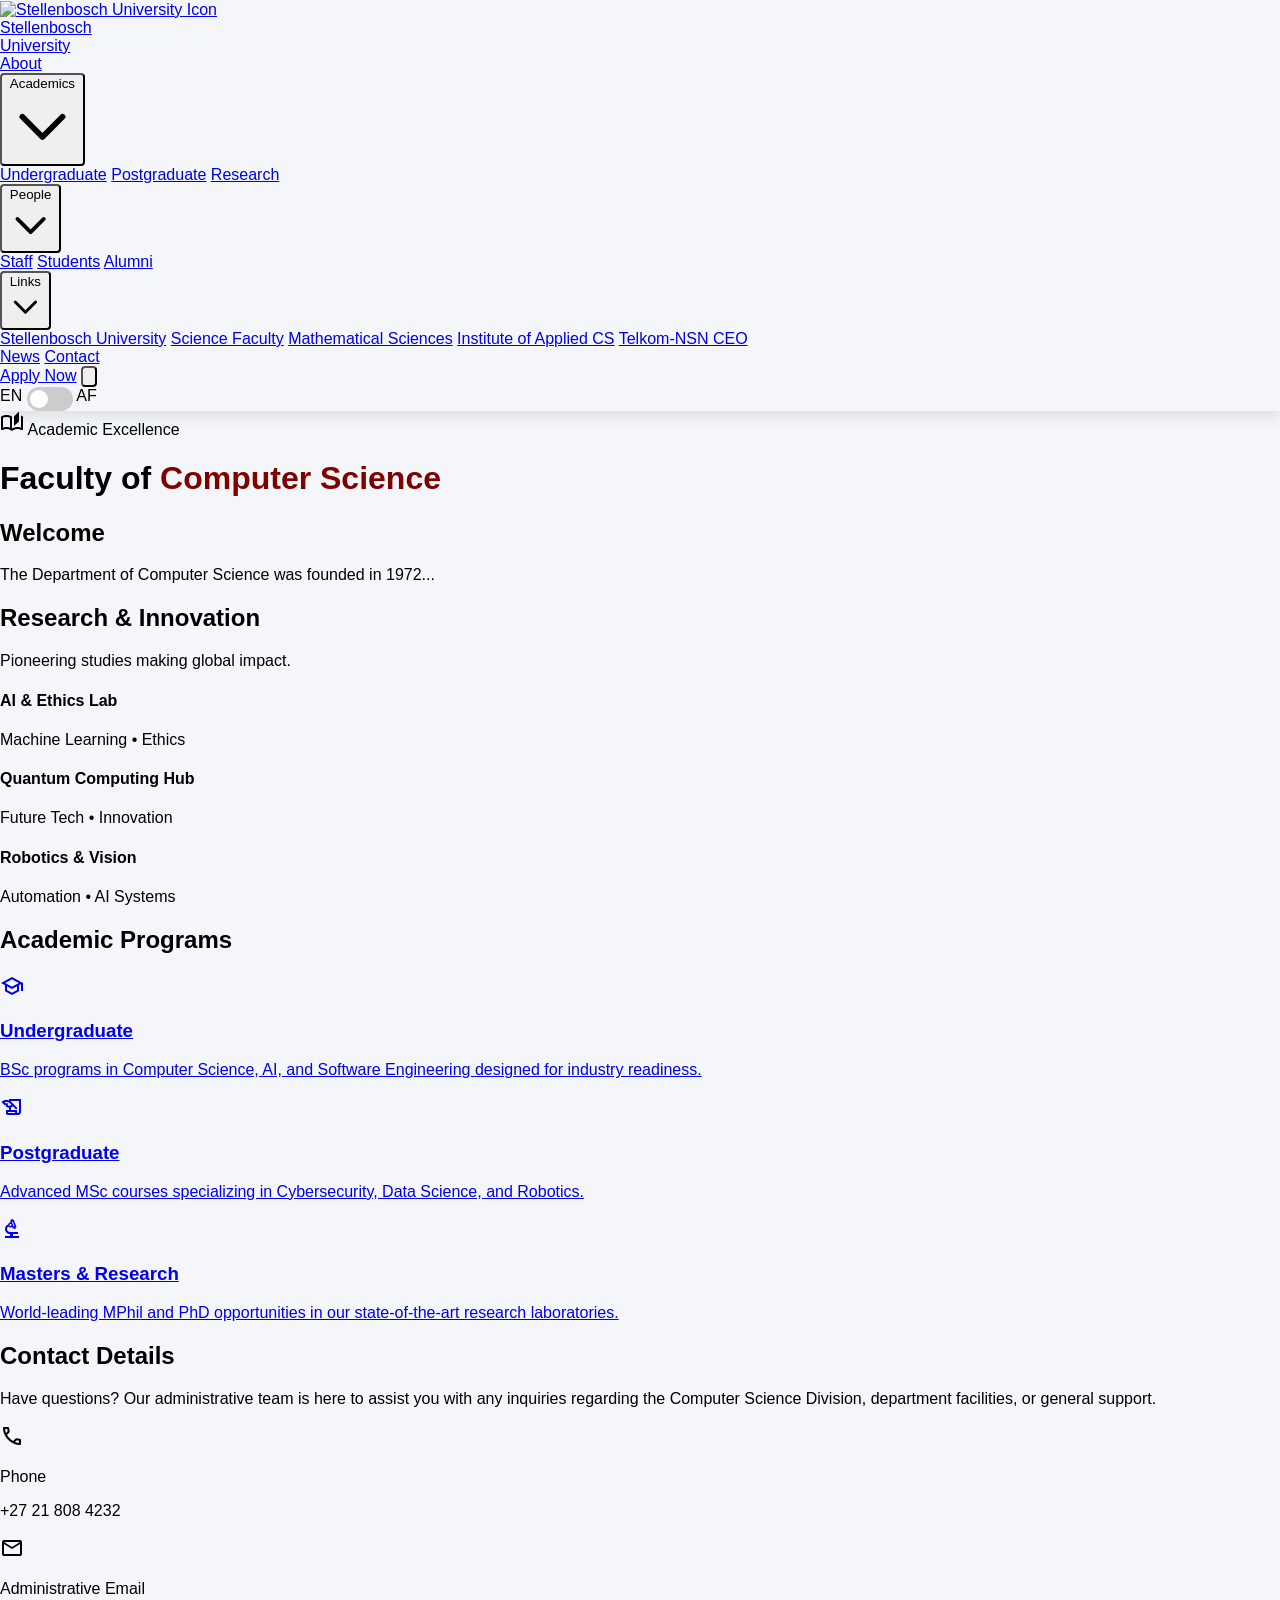
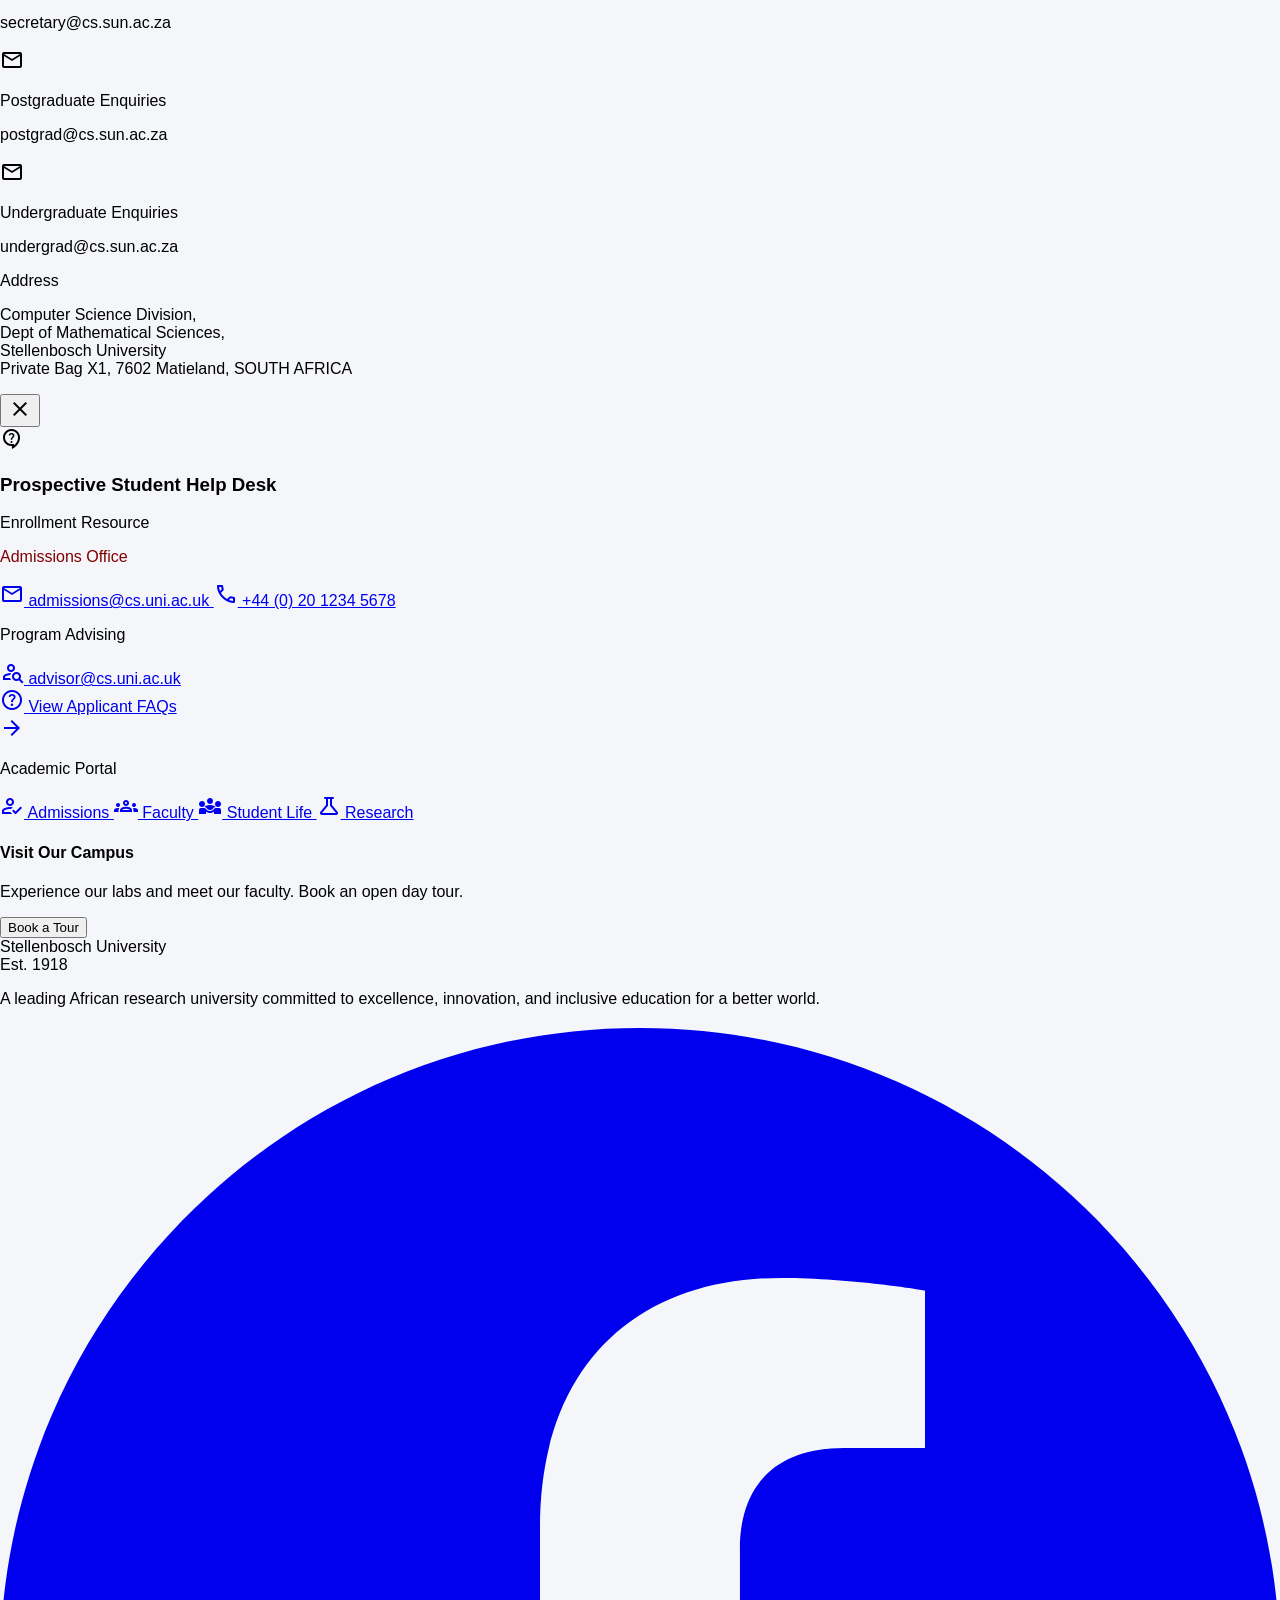
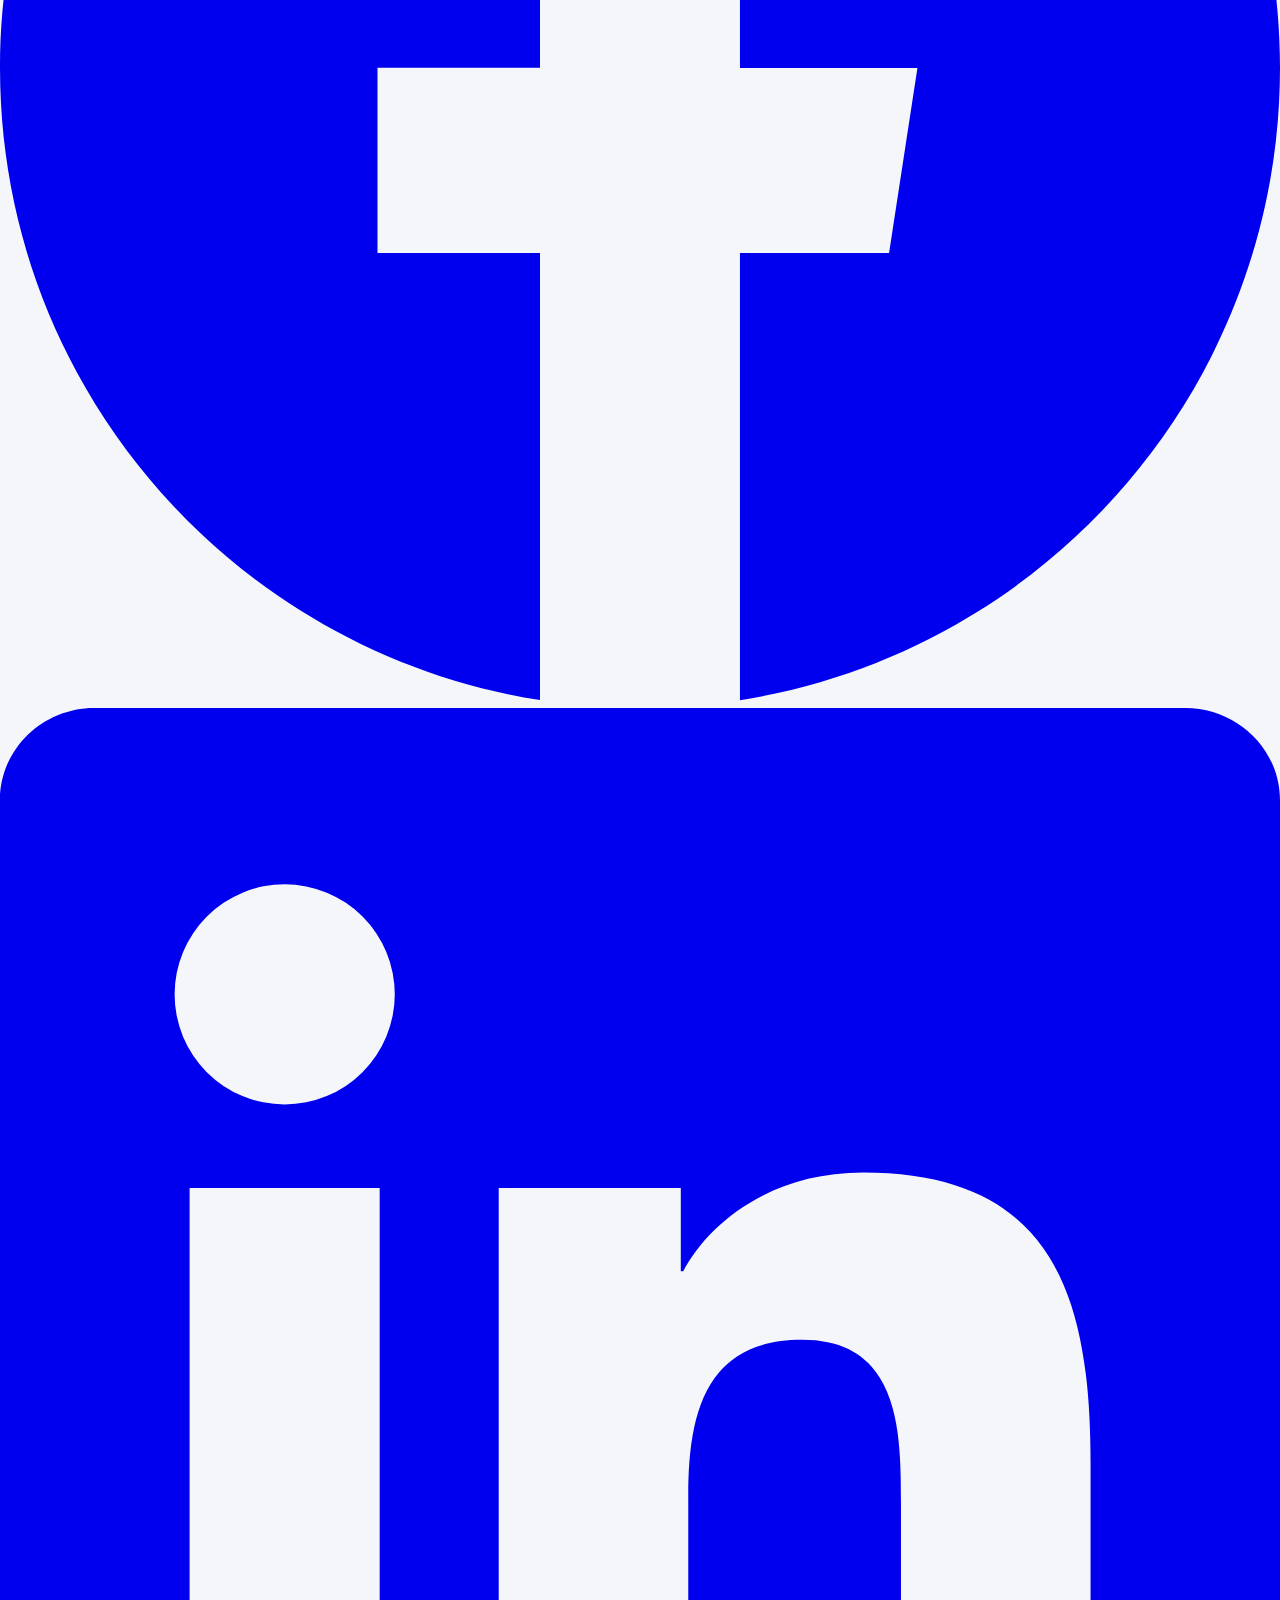
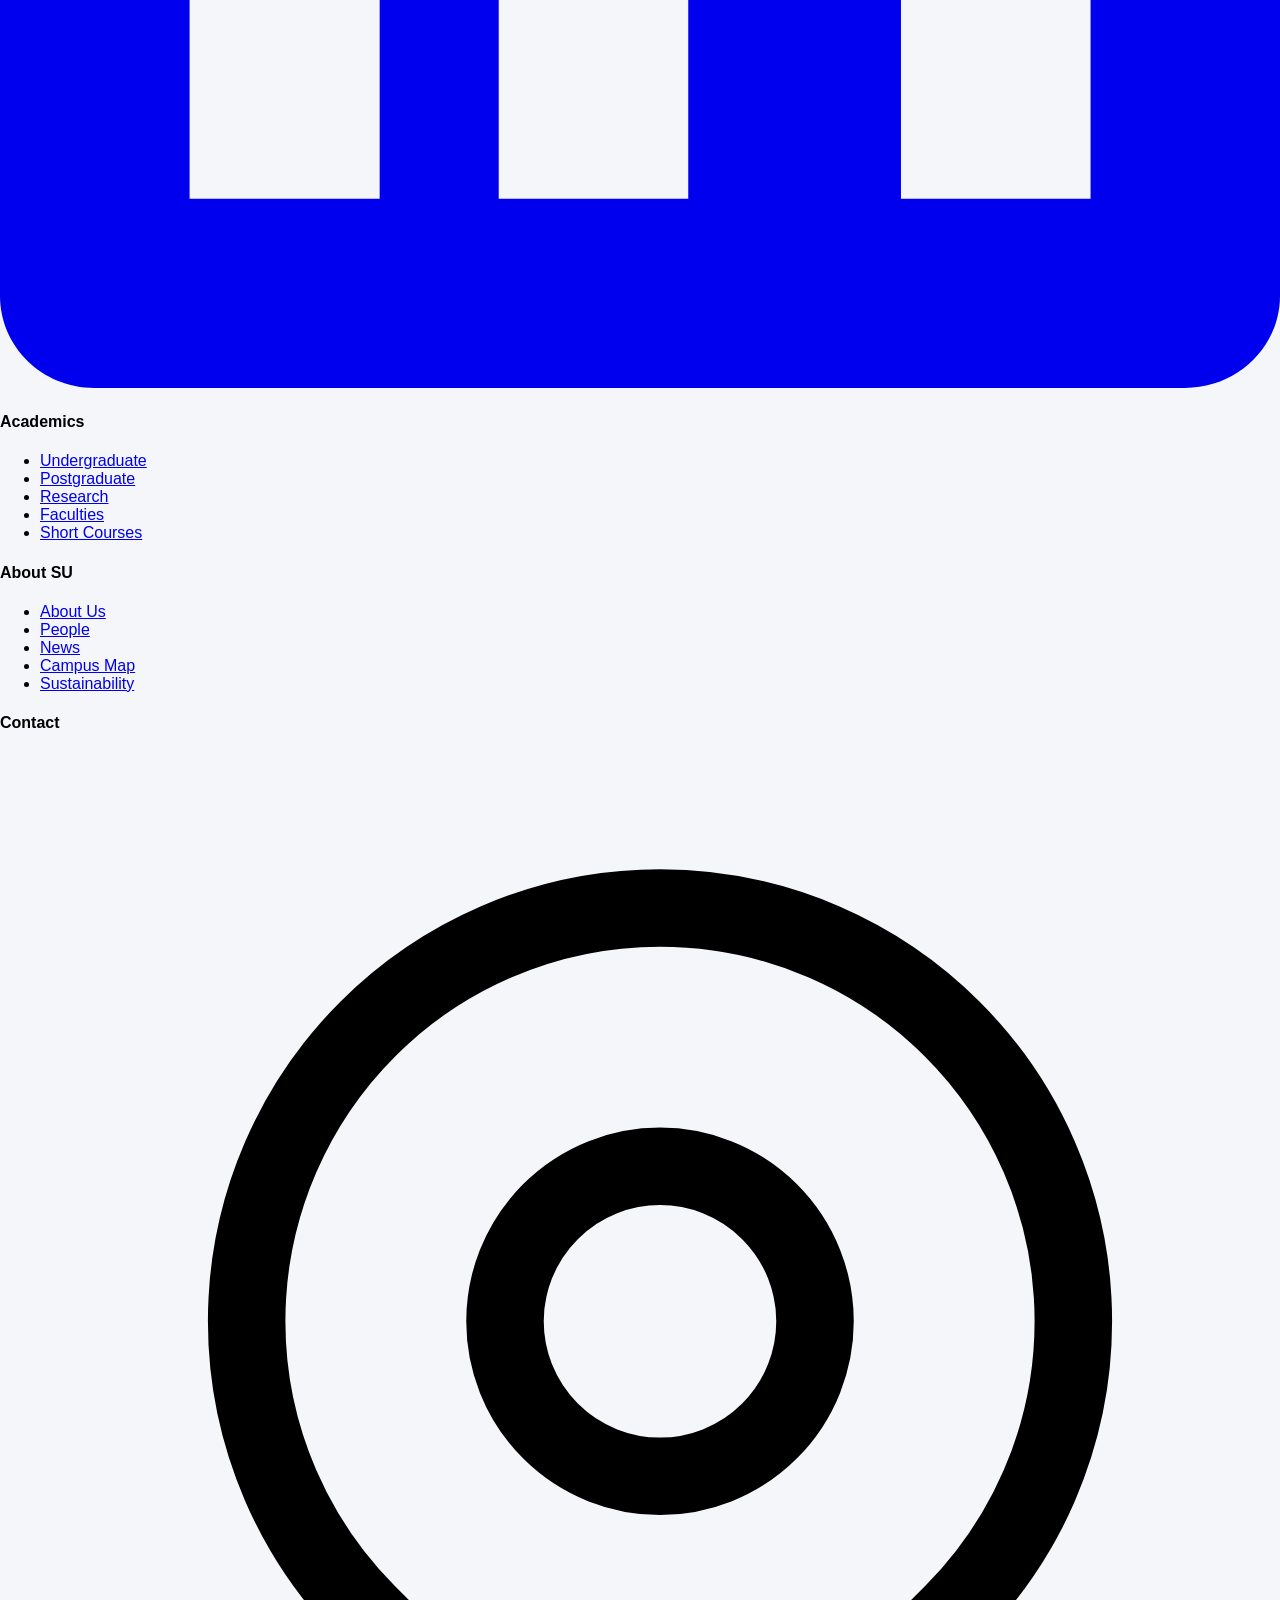
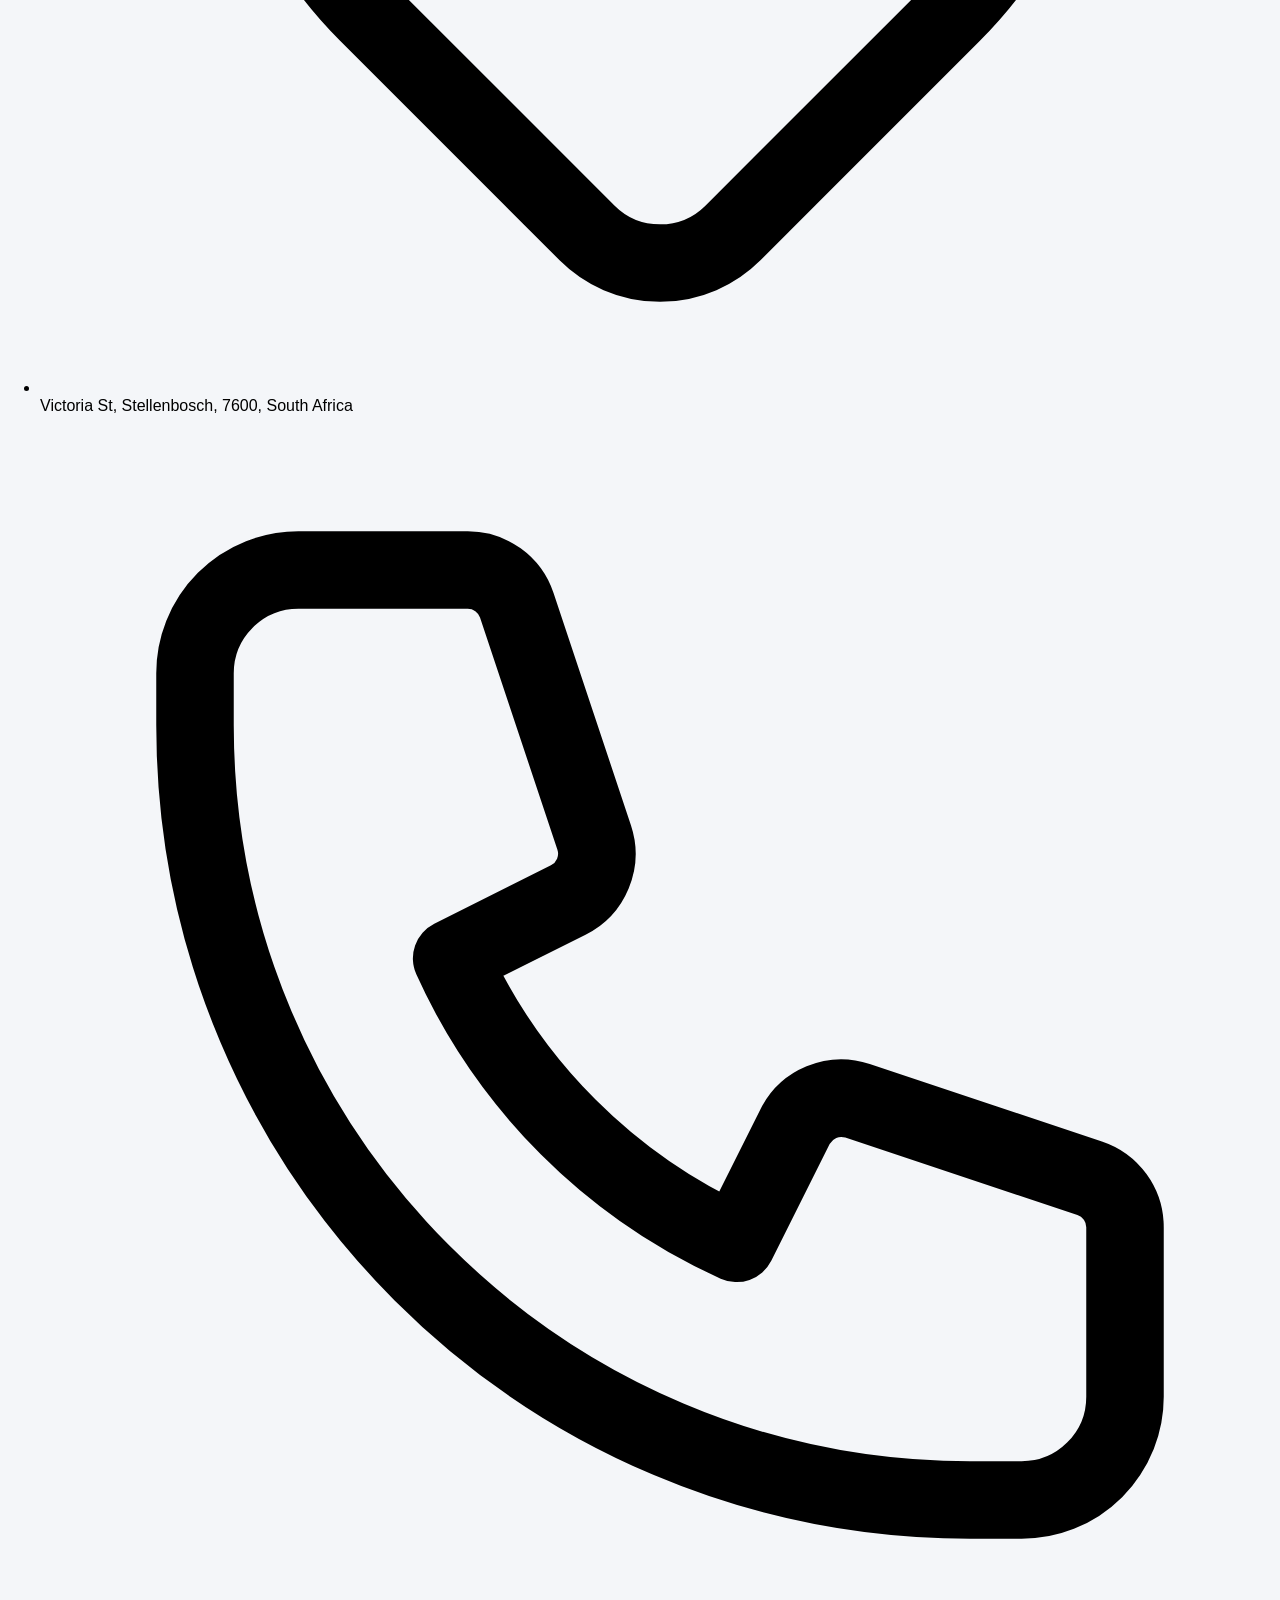
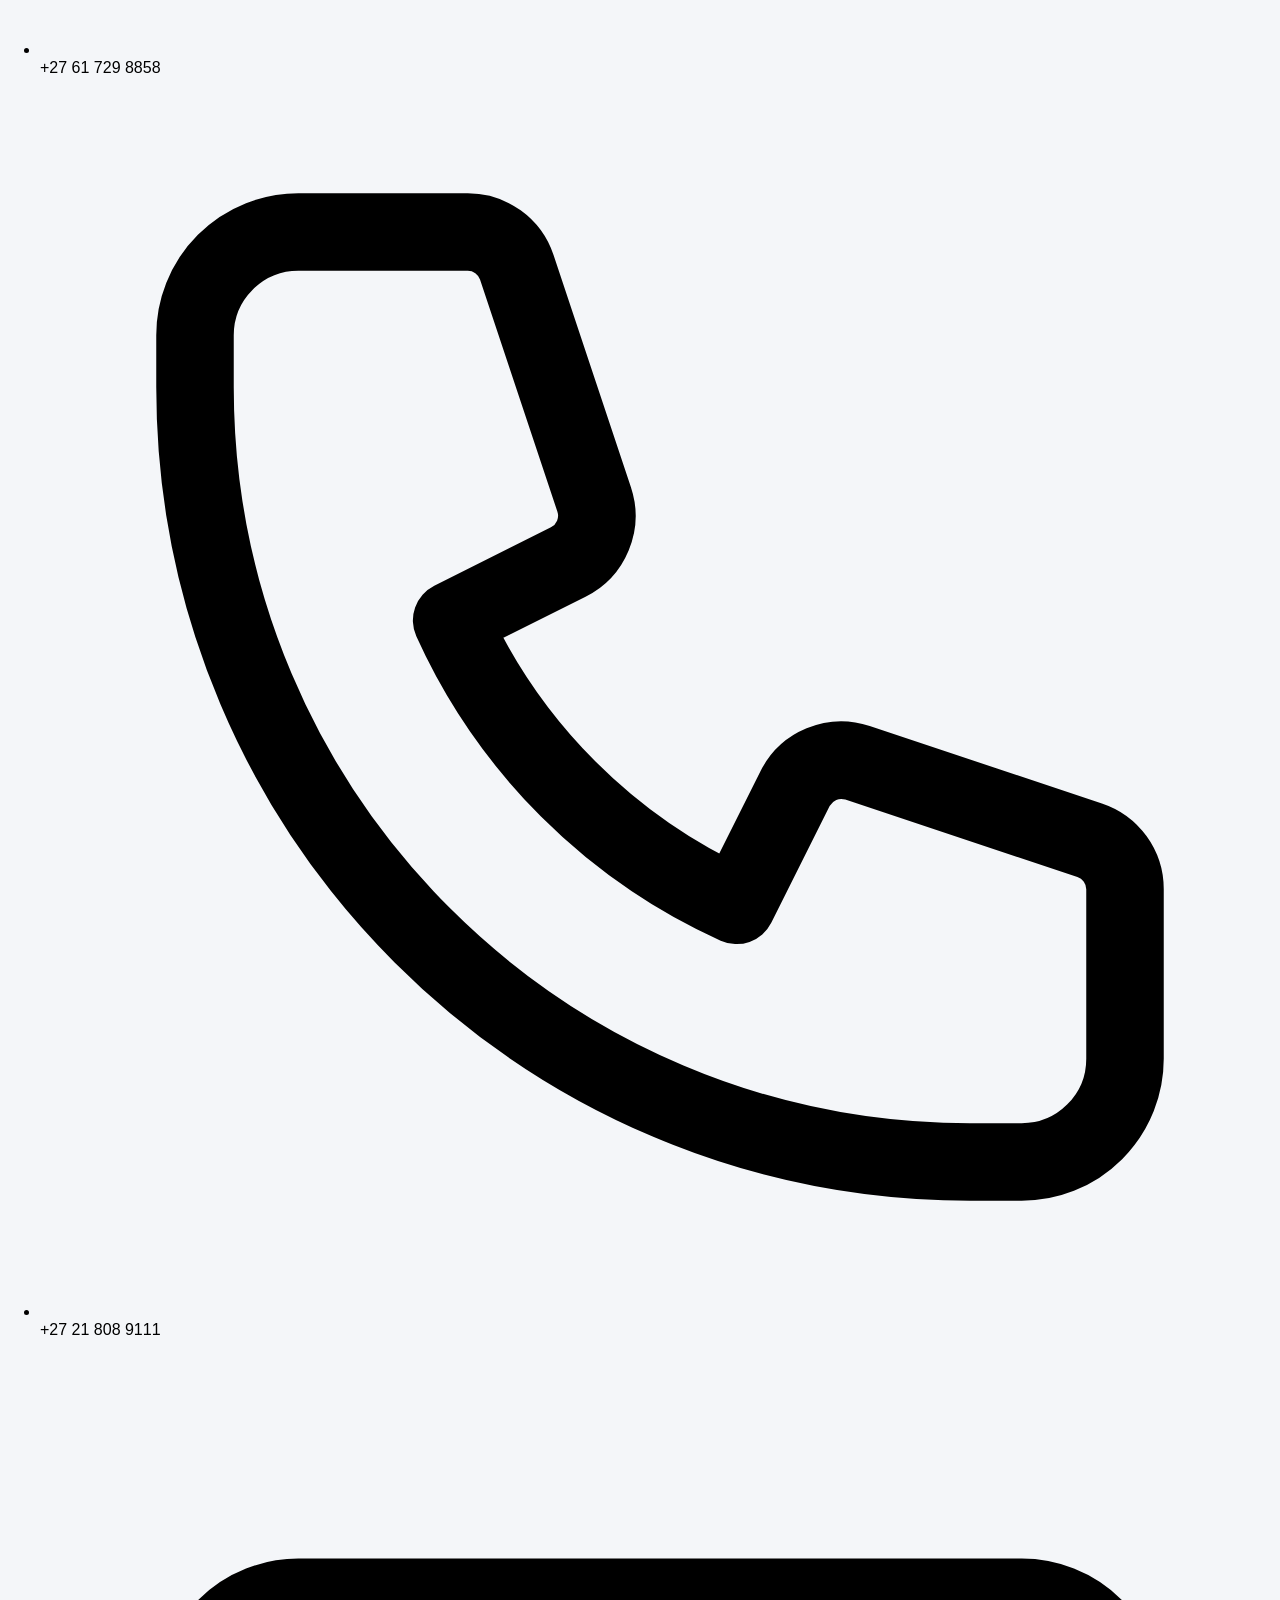
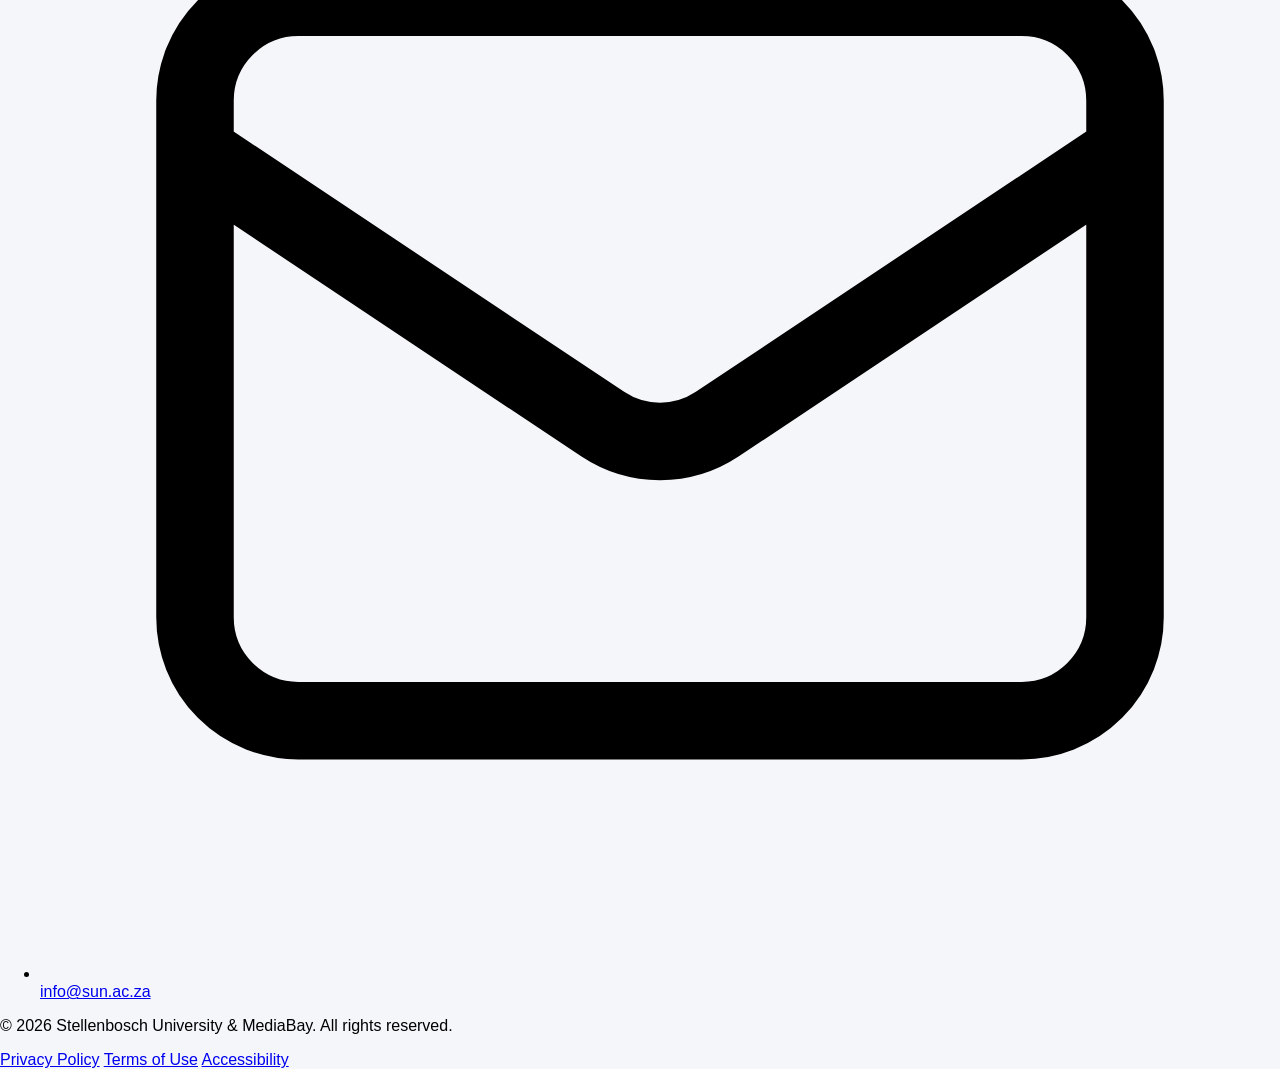
==== commit 17b841e9: "push" ====
--- a/index.html
+++ b/index.html
@@ -104,6 +104,13 @@
 
           <!-- Nav links -->
           <nav class="hidden lg:flex items-center gap-1">
+            <a
+              href="about-page.html"
+              class="nav-link-hover text-neutral-200 text-sm font-medium px-3 py-2 rounded-small hover:bg-primary-800 transition-colors"
+              data-key="navAbout"
+              >About</a
+            >
+
             <!-- Academics dropdown -->
             <div class="dropdown relative">
               <button
@@ -125,7 +132,7 @@
                 </svg>
               </button>
               <div
-                class="dropdown-menu hidden absolute top-full left-0 w-52 bg-white rounded-large shadow-custom-hover border border-neutral-200 py-1 z-50"
+                class="dropdown-menu hidden absolute top-full left-0 mt-1 w-52 bg-white rounded-large shadow-custom-hover border border-neutral-200 py-1 z-50"
               >
                 <a
                   href="undergraduate.html"
@@ -168,7 +175,7 @@
                 </svg>
               </button>
               <div
-                class="dropdown-menu hidden absolute top-full left-0 w-52 bg-white rounded-large shadow-custom-hover border border-neutral-200 py-1 z-50"
+                class="dropdown-menu hidden absolute top-full left-0 mt-1 w-52 bg-white rounded-large shadow-custom-hover border border-neutral-200 py-1 z-50"
               >
                 <a
                   href="staff-page.html"
@@ -210,7 +217,7 @@
                 </svg>
               </button>
               <div
-                class="dropdown-menu hidden absolute top-full left-0 w-52 bg-white rounded-large shadow-custom-hover border border-neutral-200 py-1 z-50"
+                class="dropdown-menu hidden absolute top-full left-0 mt-1 w-52 bg-white rounded-large shadow-custom-hover border border-neutral-200 py-1 z-50"
               >
                 <a
                   href="https://www.su.ac.za/en"
@@ -244,6 +251,12 @@
               >
               </div>
             </div>
+            <a
+              href="news.html"
+              class="nav-link-hover text-neutral-200 text-sm font-medium px-3 py-2 rounded-small hover:bg-primary-800 transition-colors"
+              data-key="navNews"
+              >News</a
+            >
             <a
               href="contact-page.html"
               class="nav-link-hover text-neutral-200 text-sm font-medium px-3 py-2 rounded-small hover:bg-primary-800 transition-colors"
@@ -262,7 +275,23 @@
               data-key="ctaApplyNow"
               >Apply Now</a
             >
-
+            <button
+              class="text-neutral-200 hover:text-neutral-50 p-2 rounded-small hover:bg-primary-800 transition-colors"
+            >
+              <svg
+                class="w-4 h-4"
+                fill="none"
+                stroke="currentColor"
+                viewBox="0 0 24 24"
+              >
+                <path
+                  stroke-linecap="round"
+                  stroke-linejoin="round"
+                  stroke-width="2"
+                  d="M21 21l-6-6m2-5a7 7 0 11-14 0 7 7 0 0114 0z"
+                />
+              </svg>
+            </button>
           </div>
           <div class="flex items-center gap-2 text-white text-sm font-semibold">
             <span data-key="labelEn">EN</span>
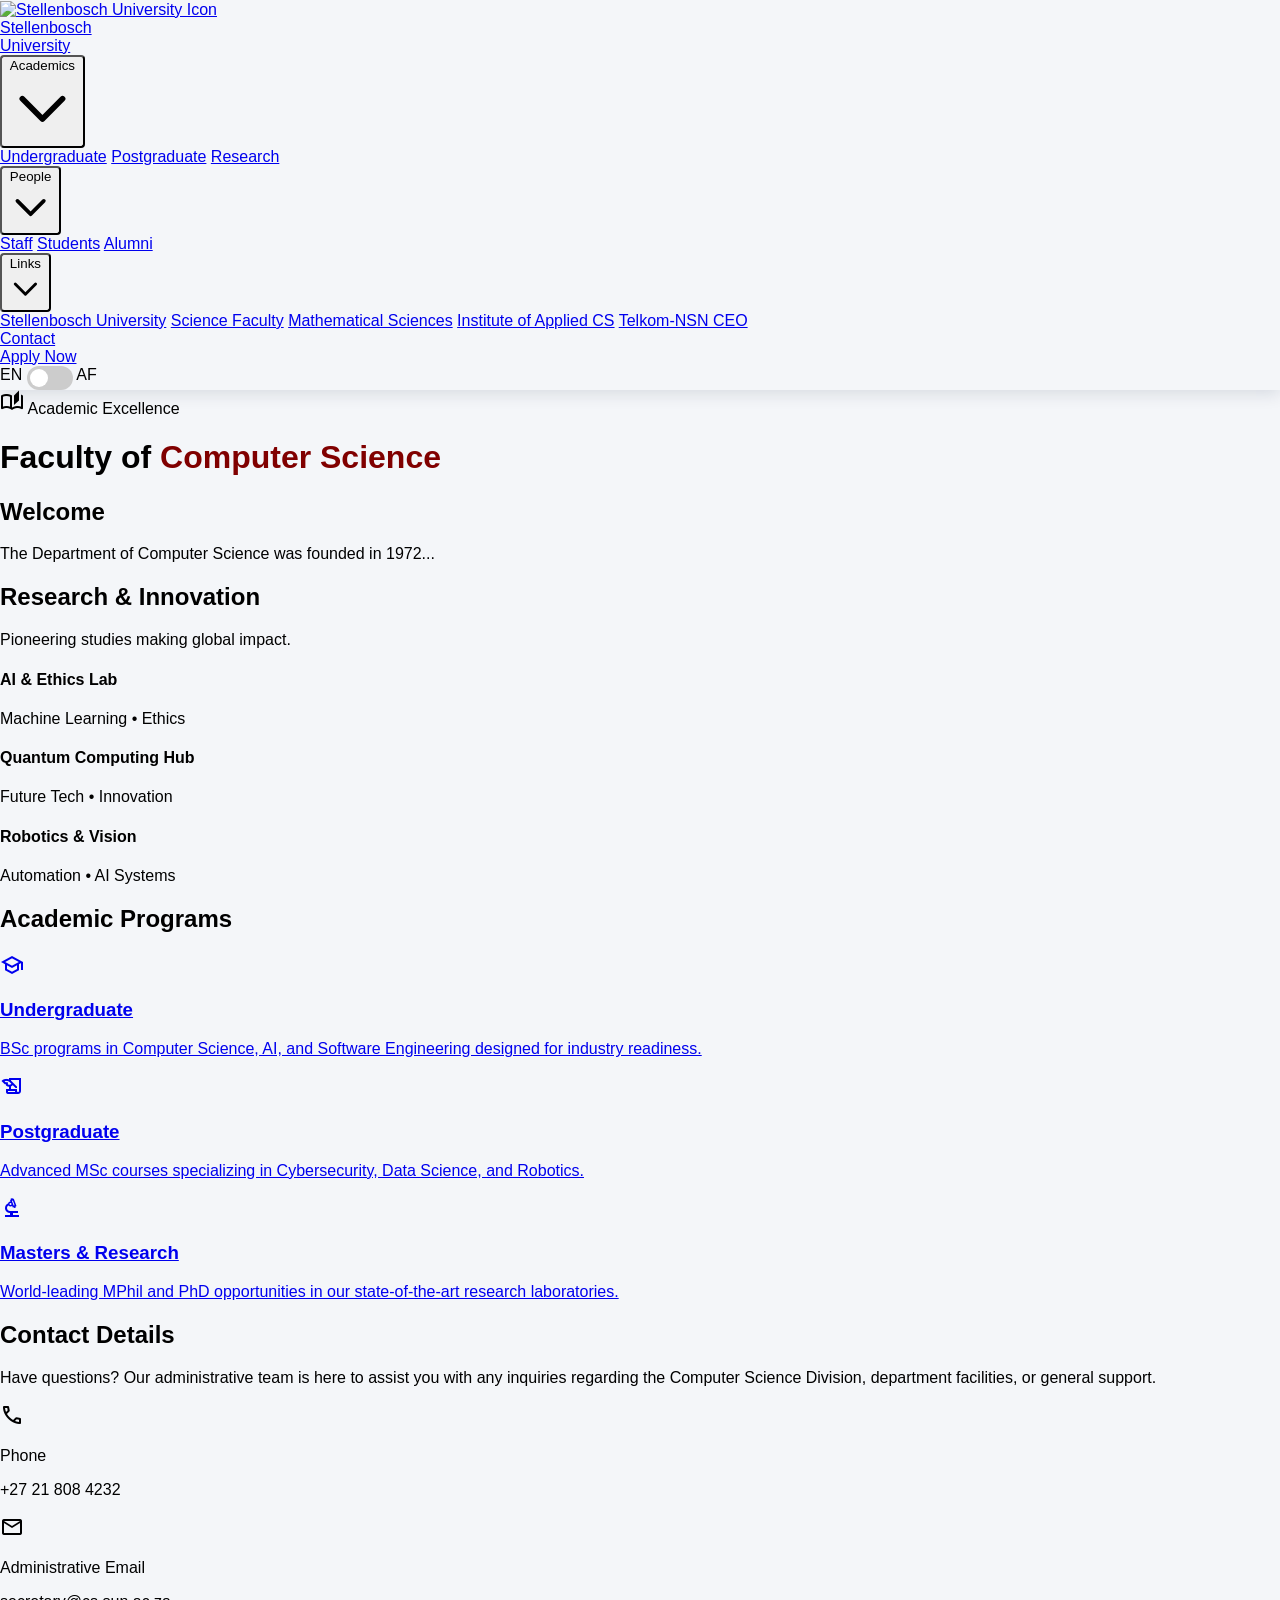
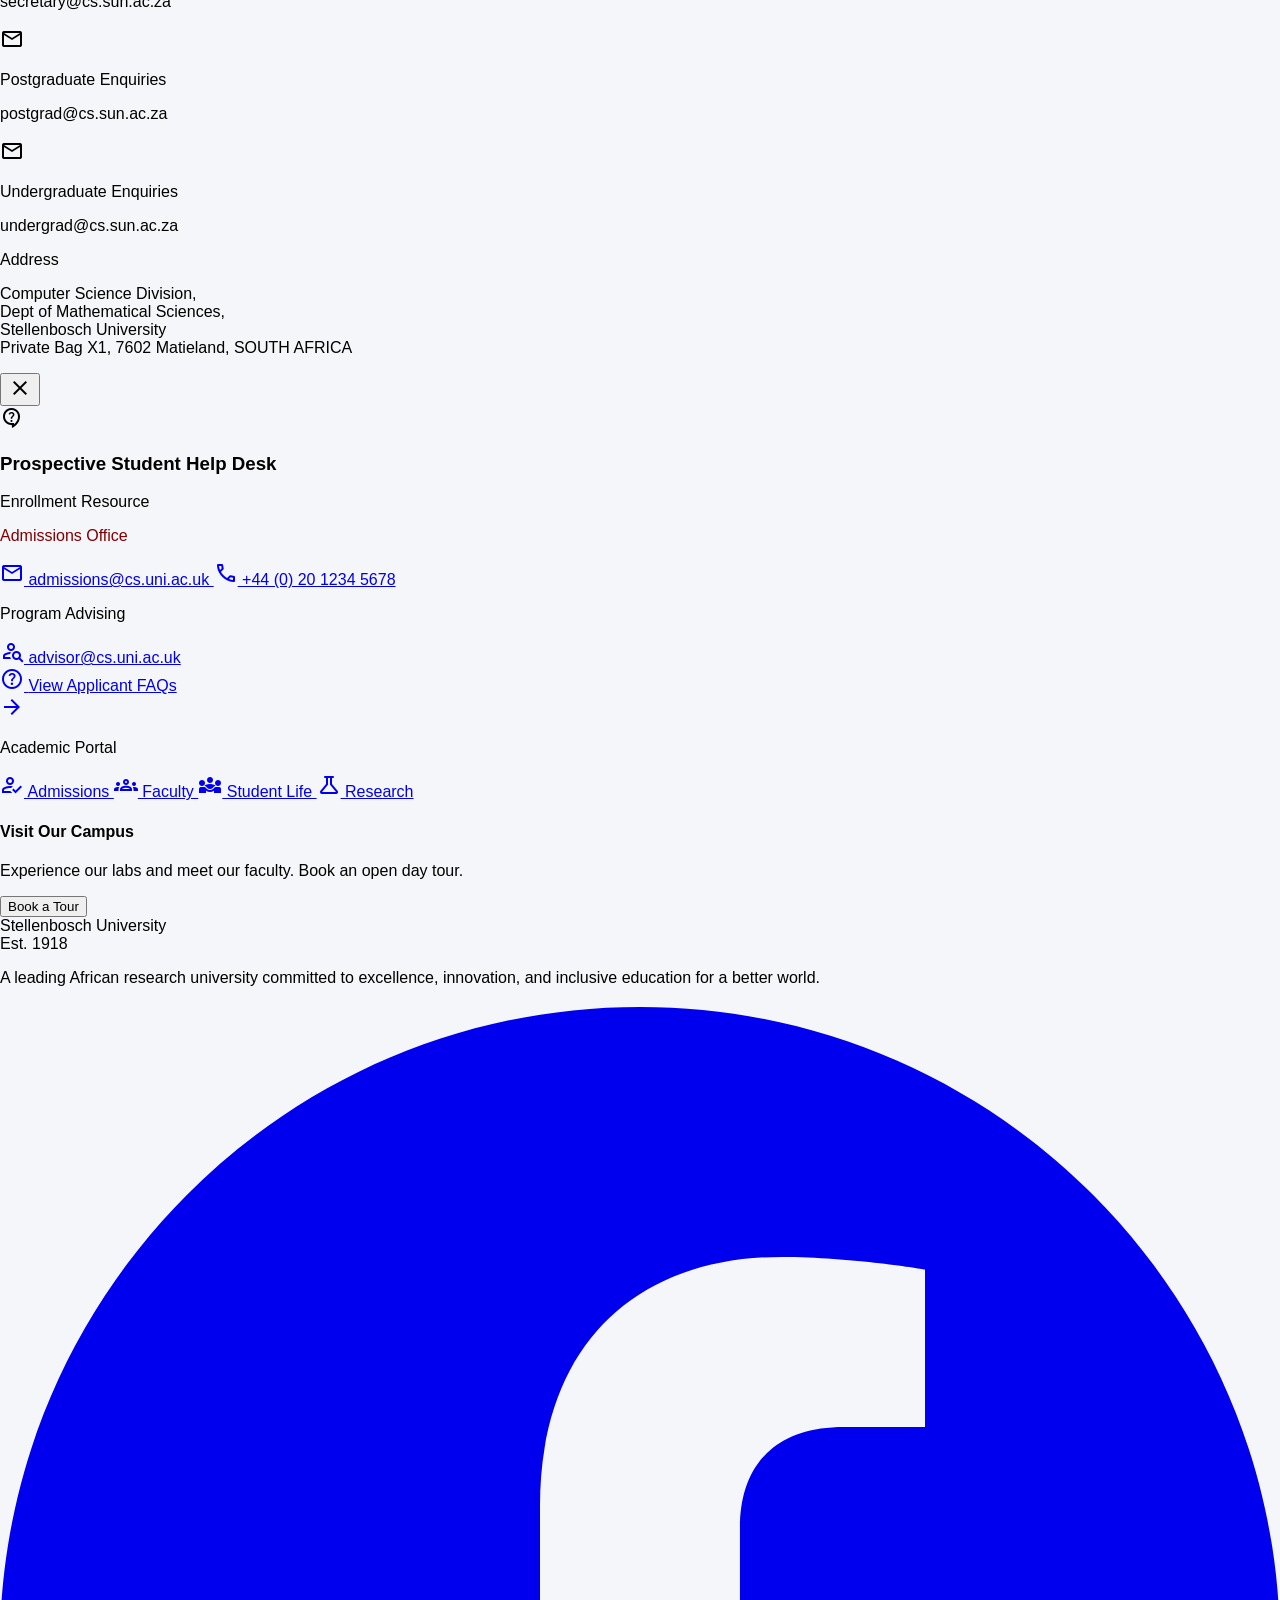
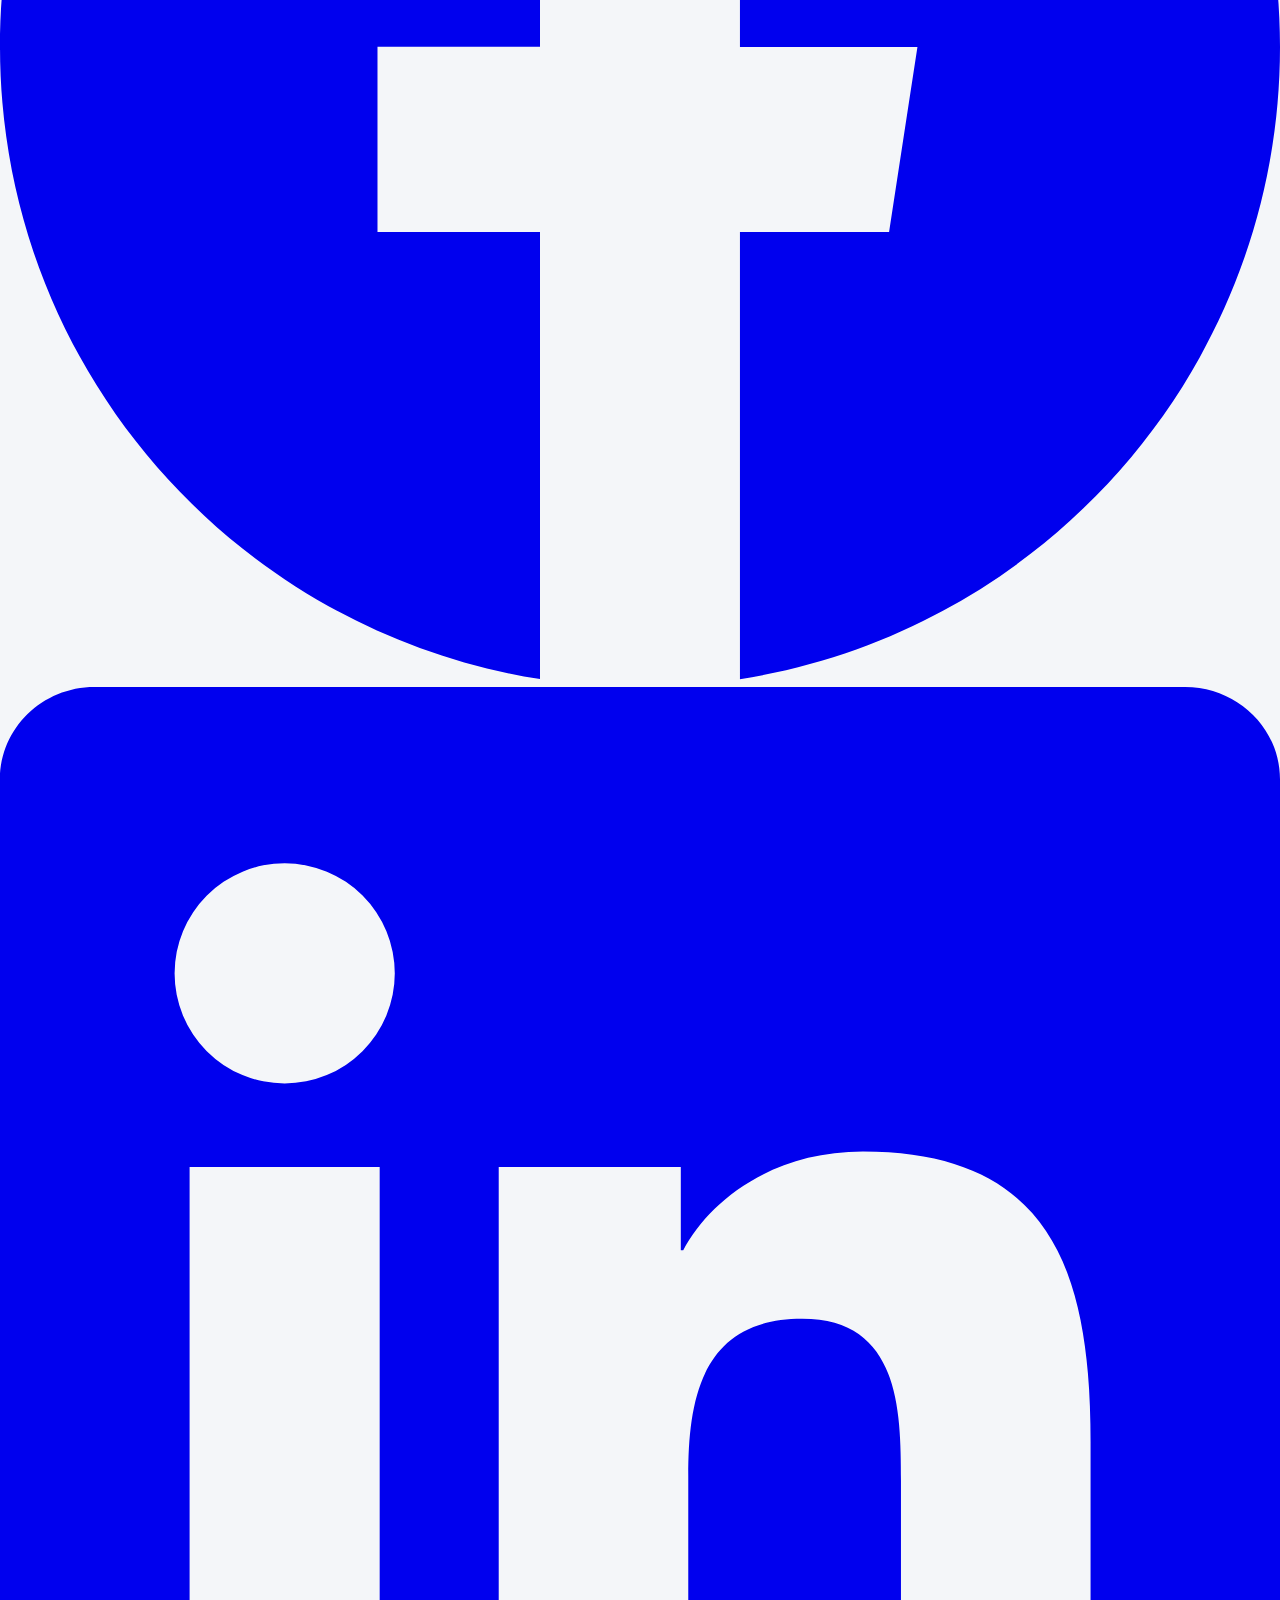
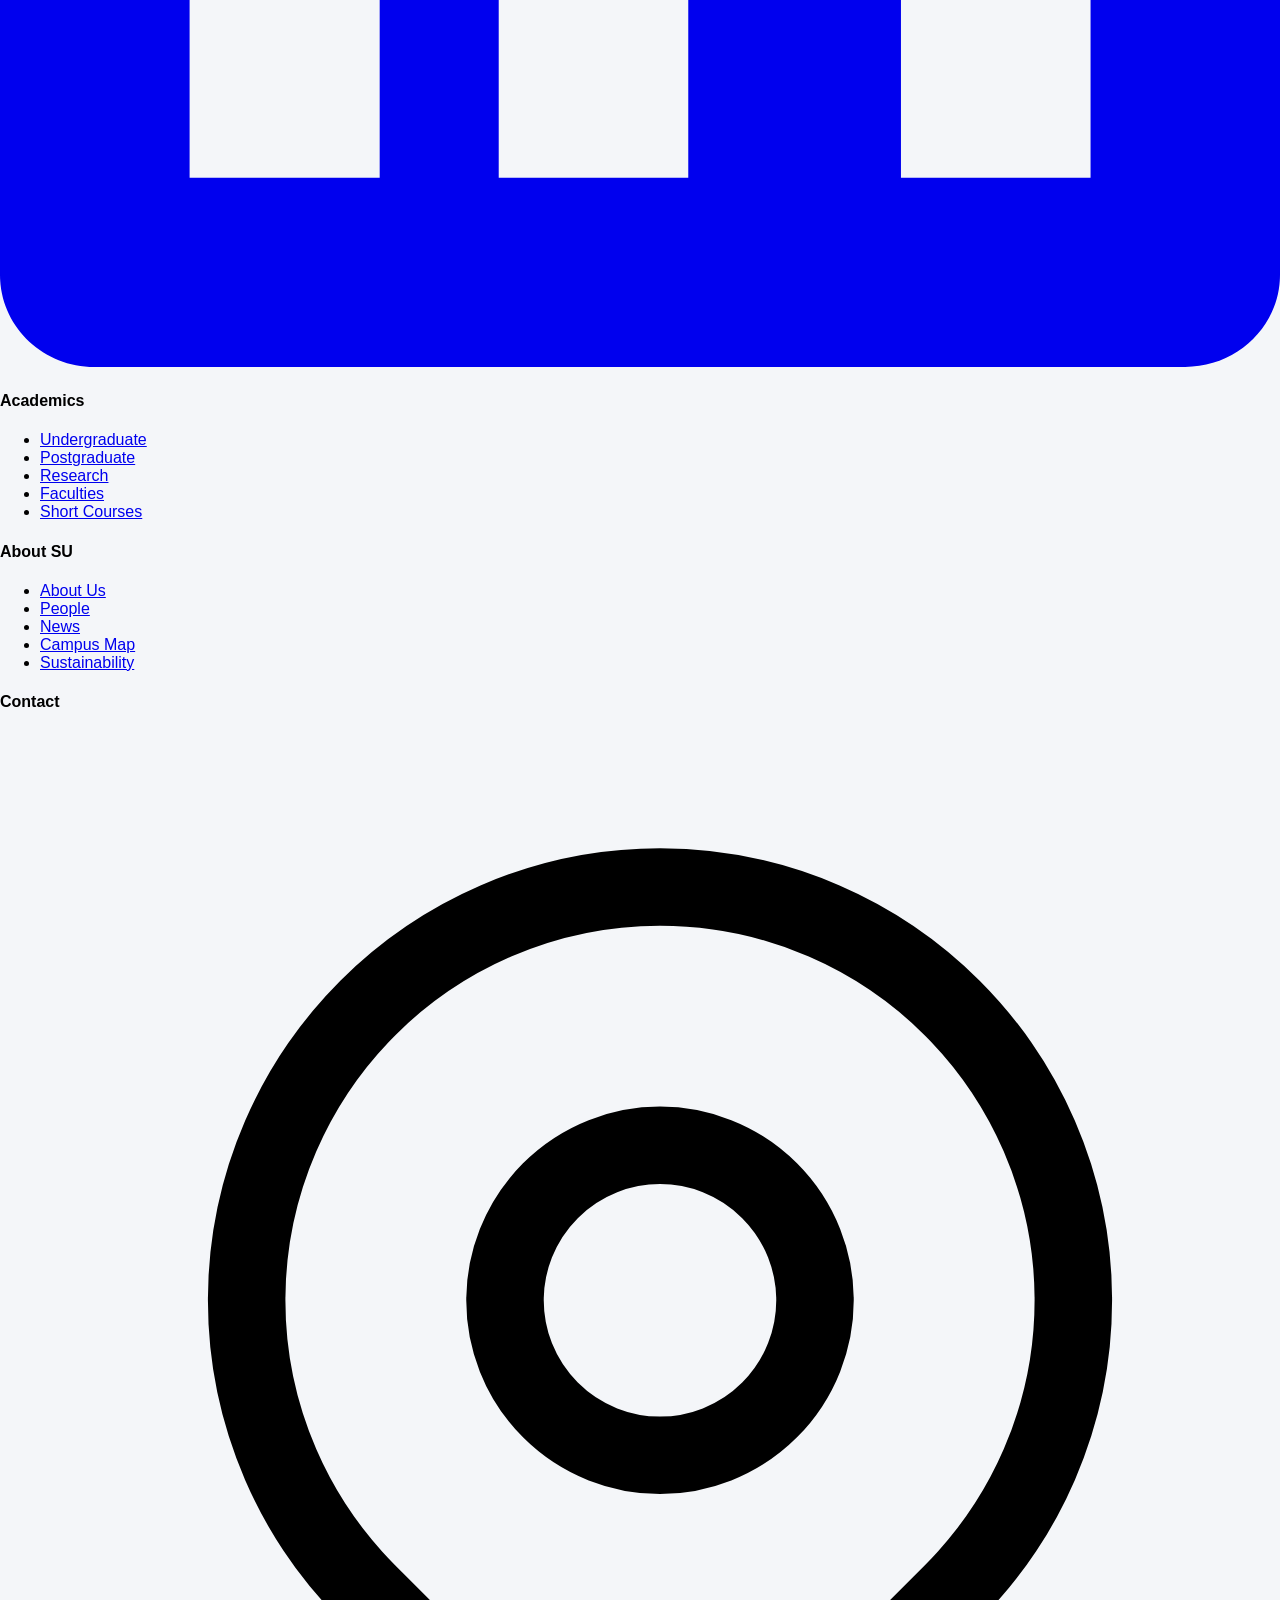
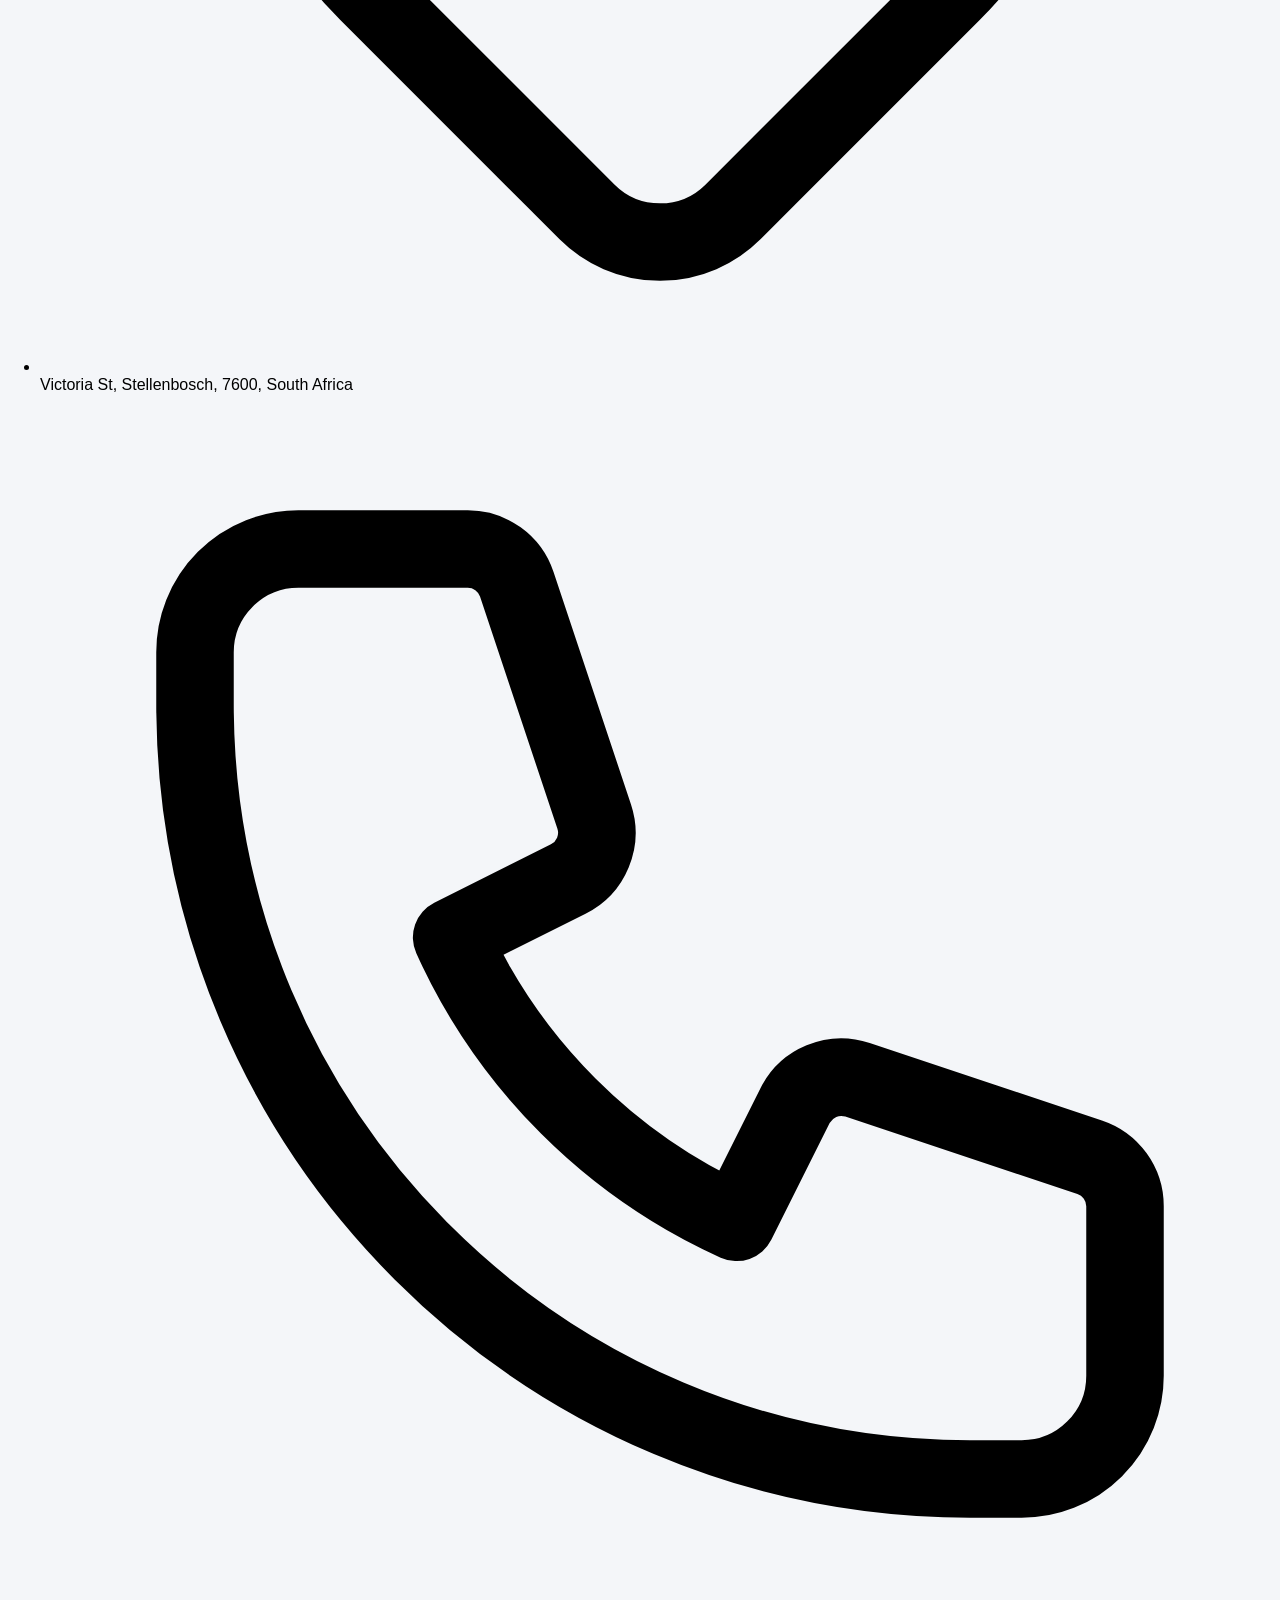
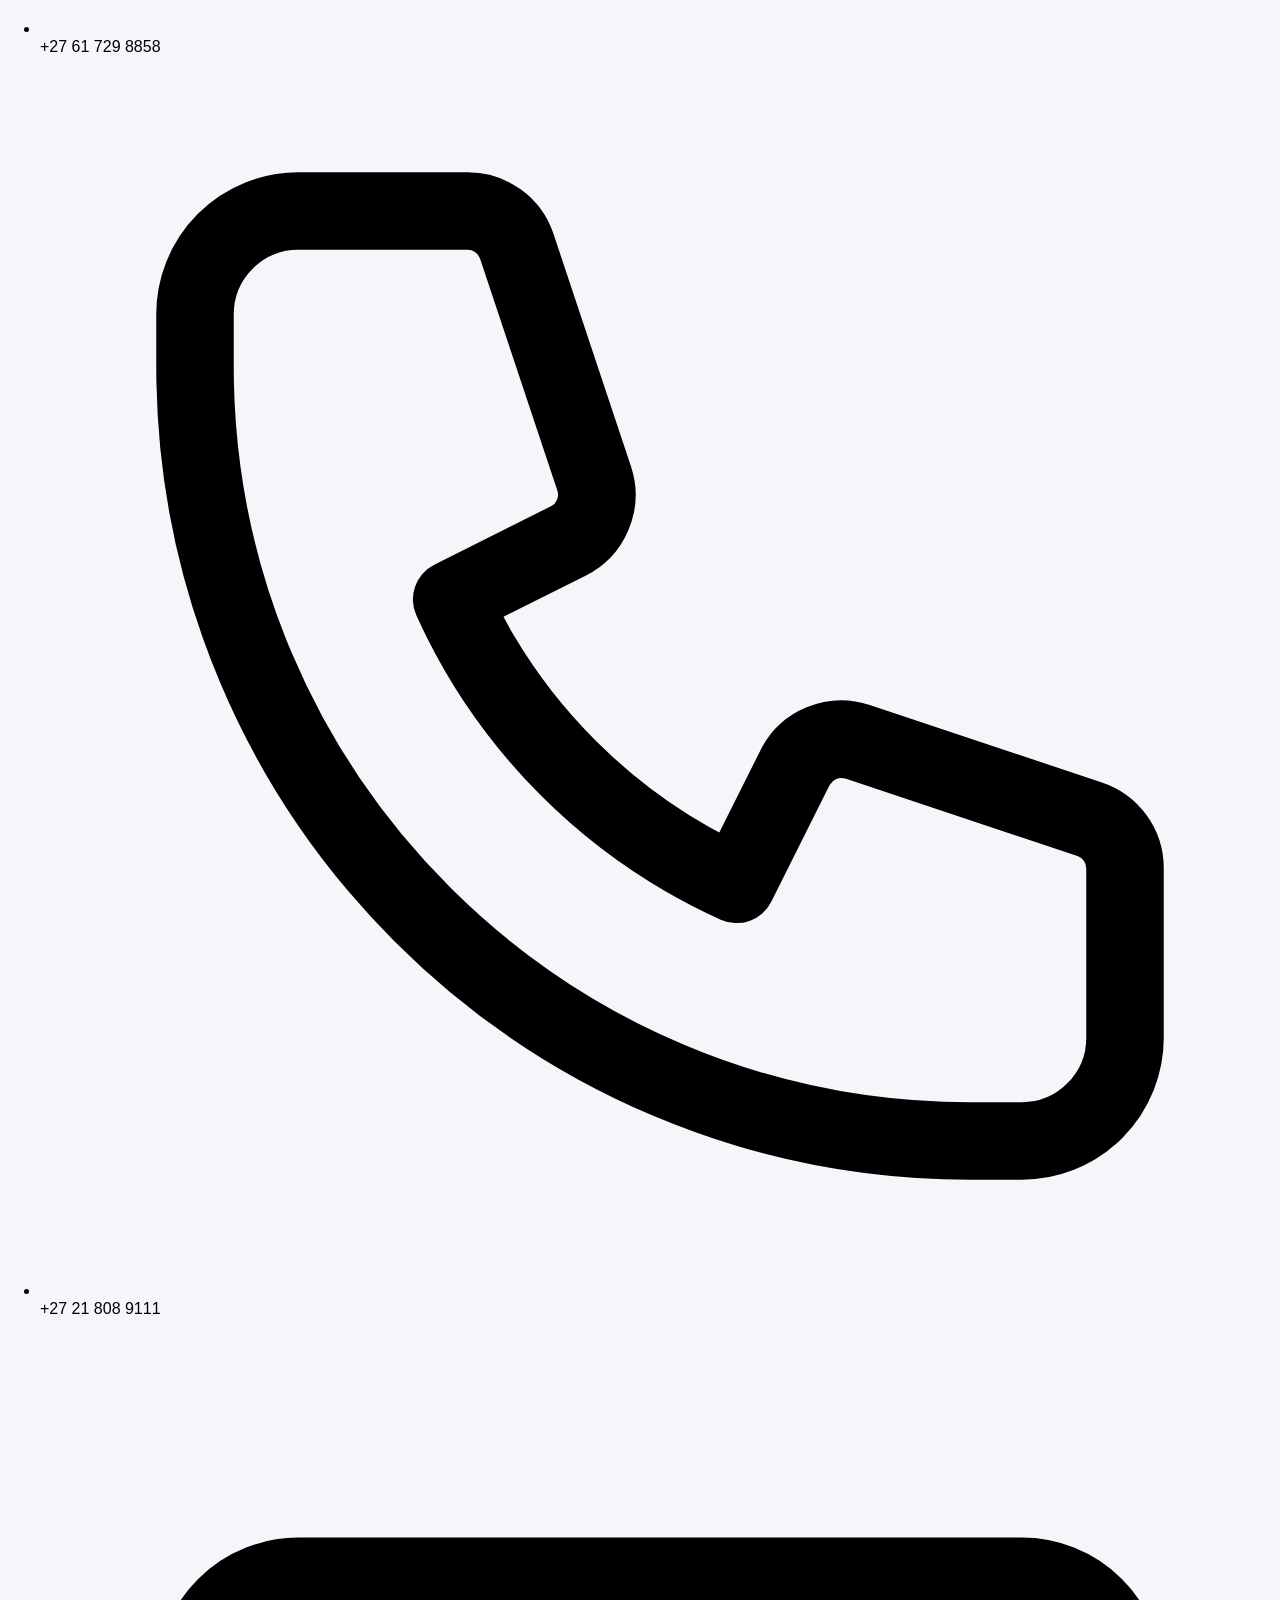
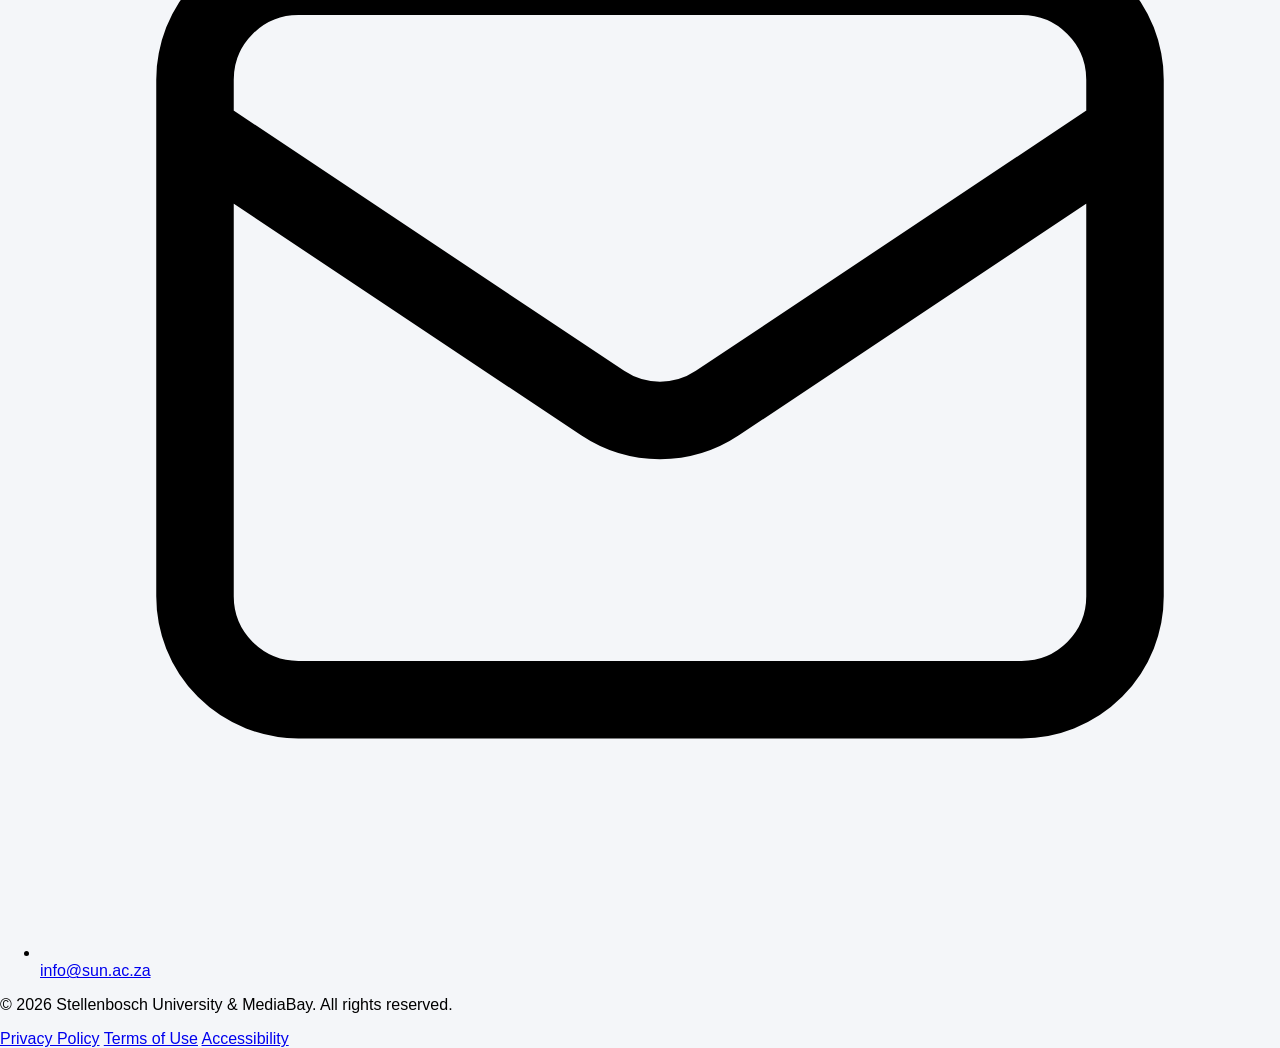
==== commit 8f73f8fd: "cc" ====
--- a/index.html
+++ b/index.html
@@ -104,13 +104,6 @@
 
           <!-- Nav links -->
           <nav class="hidden lg:flex items-center gap-1">
-            <a
-              href="about-page.html"
-              class="nav-link-hover text-neutral-200 text-sm font-medium px-3 py-2 rounded-small hover:bg-primary-800 transition-colors"
-              data-key="navAbout"
-              >About</a
-            >
-
             <!-- Academics dropdown -->
             <div class="dropdown relative">
               <button
@@ -132,7 +125,7 @@
                 </svg>
               </button>
               <div
-                class="dropdown-menu hidden absolute top-full left-0 mt-1 w-52 bg-white rounded-large shadow-custom-hover border border-neutral-200 py-1 z-50"
+                class="dropdown-menu hidden absolute top-full left-0 w-52 bg-white rounded-large shadow-custom-hover border border-neutral-200 py-1 z-50"
               >
                 <a
                   href="undergraduate.html"
@@ -175,7 +168,7 @@
                 </svg>
               </button>
               <div
-                class="dropdown-menu hidden absolute top-full left-0 mt-1 w-52 bg-white rounded-large shadow-custom-hover border border-neutral-200 py-1 z-50"
+                class="dropdown-menu hidden absolute top-full left-0 w-52 bg-white rounded-large shadow-custom-hover border border-neutral-200 py-1 z-50"
               >
                 <a
                   href="staff-page.html"
@@ -217,7 +210,7 @@
                 </svg>
               </button>
               <div
-                class="dropdown-menu hidden absolute top-full left-0 mt-1 w-52 bg-white rounded-large shadow-custom-hover border border-neutral-200 py-1 z-50"
+                class="dropdown-menu hidden absolute top-full left-0 w-52 bg-white rounded-large shadow-custom-hover border border-neutral-200 py-1 z-50"
               >
                 <a
                   href="https://www.su.ac.za/en"
@@ -251,12 +244,6 @@
               >
               </div>
             </div>
-            <a
-              href="news.html"
-              class="nav-link-hover text-neutral-200 text-sm font-medium px-3 py-2 rounded-small hover:bg-primary-800 transition-colors"
-              data-key="navNews"
-              >News</a
-            >
             <a
               href="contact-page.html"
               class="nav-link-hover text-neutral-200 text-sm font-medium px-3 py-2 rounded-small hover:bg-primary-800 transition-colors"
@@ -275,23 +262,7 @@
               data-key="ctaApplyNow"
               >Apply Now</a
             >
-            <button
-              class="text-neutral-200 hover:text-neutral-50 p-2 rounded-small hover:bg-primary-800 transition-colors"
-            >
-              <svg
-                class="w-4 h-4"
-                fill="none"
-                stroke="currentColor"
-                viewBox="0 0 24 24"
-              >
-                <path
-                  stroke-linecap="round"
-                  stroke-linejoin="round"
-                  stroke-width="2"
-                  d="M21 21l-6-6m2-5a7 7 0 11-14 0 7 7 0 0114 0z"
-                />
-              </svg>
-            </button>
+
           </div>
           <div class="flex items-center gap-2 text-white text-sm font-semibold">
             <span data-key="labelEn">EN</span>
